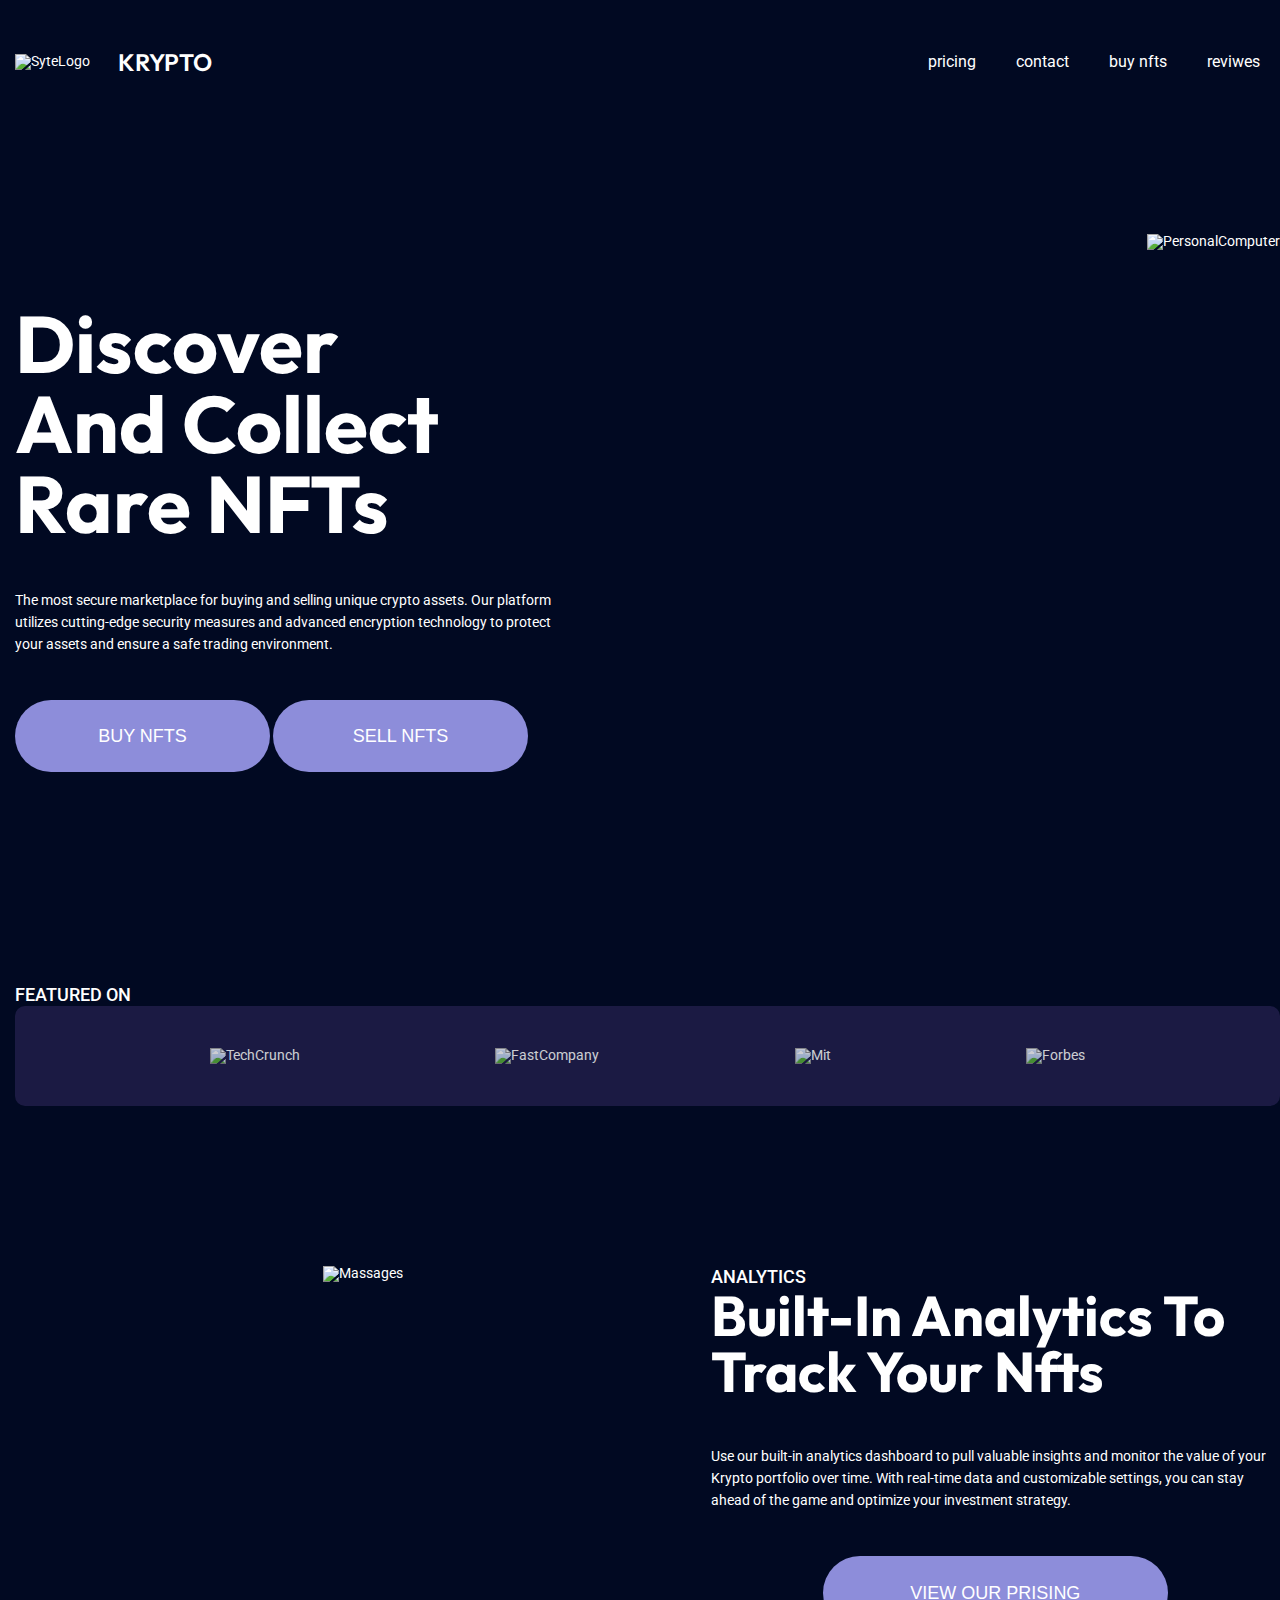
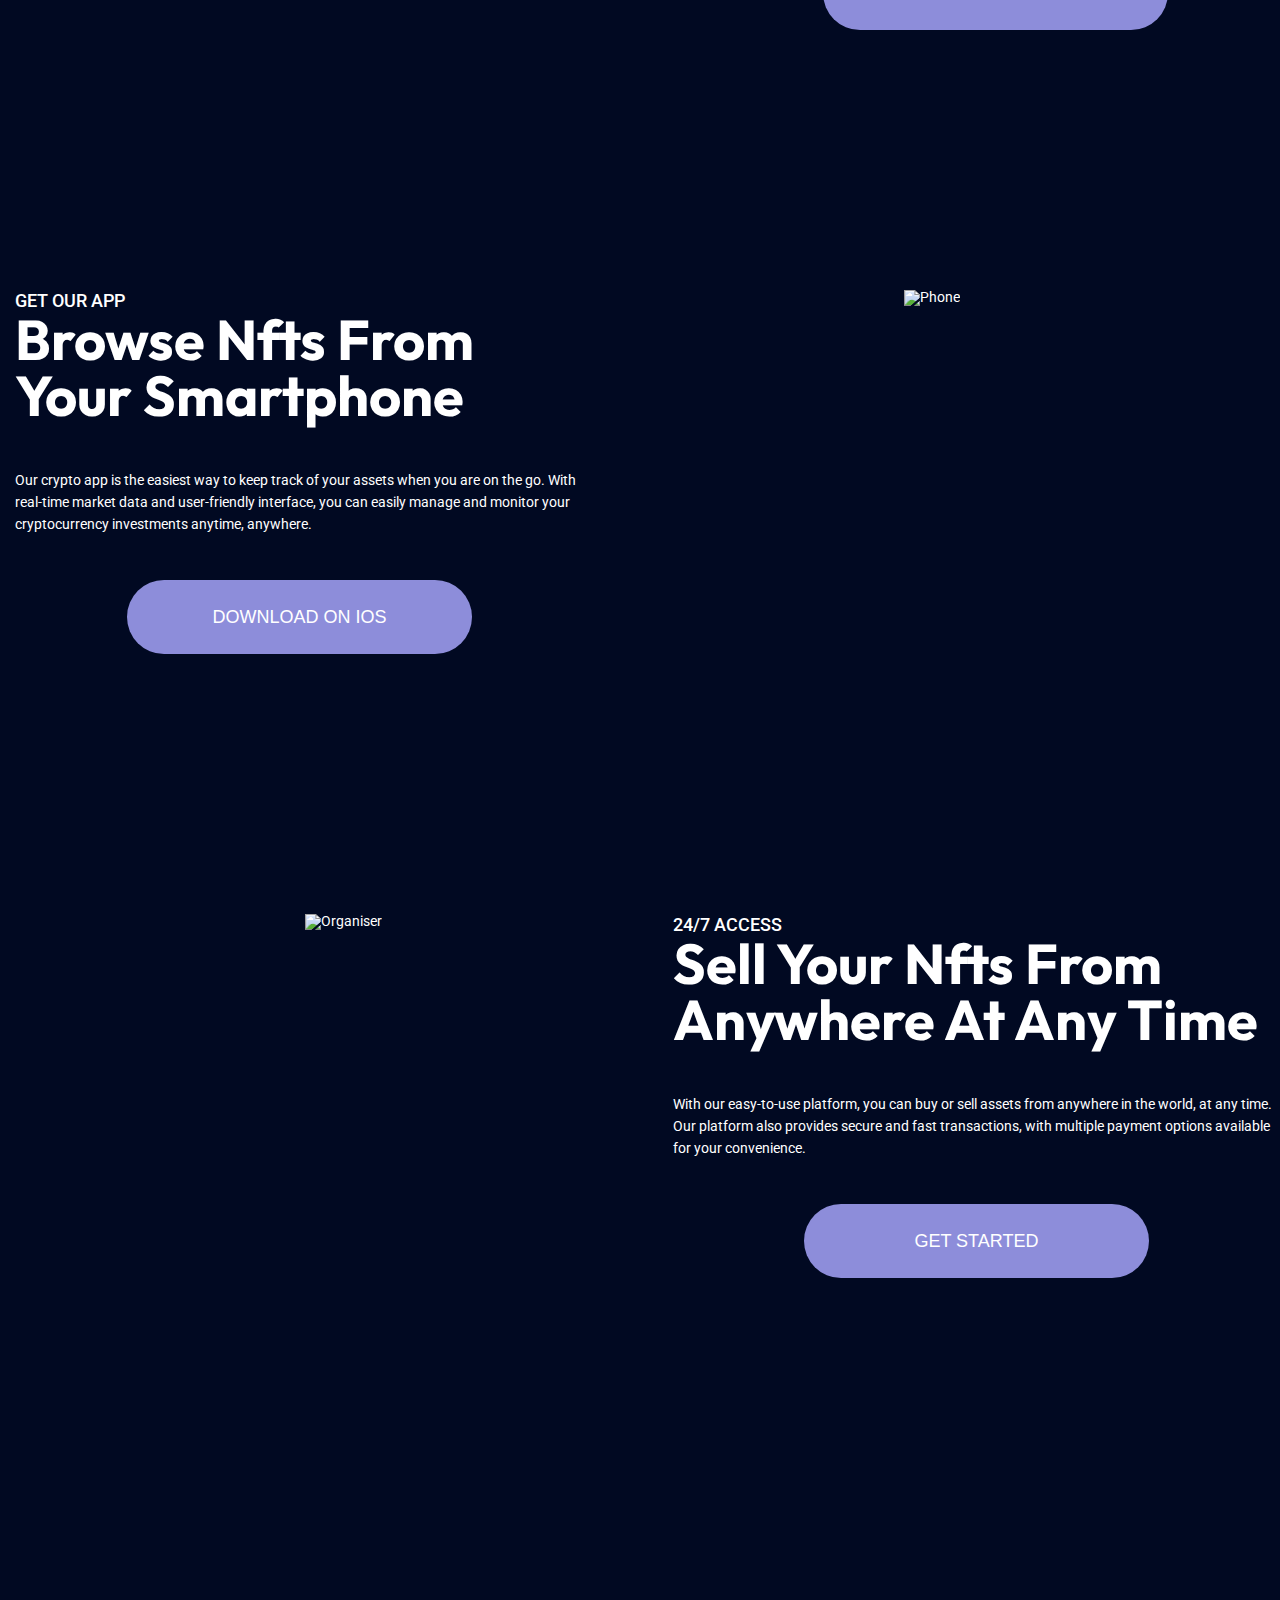
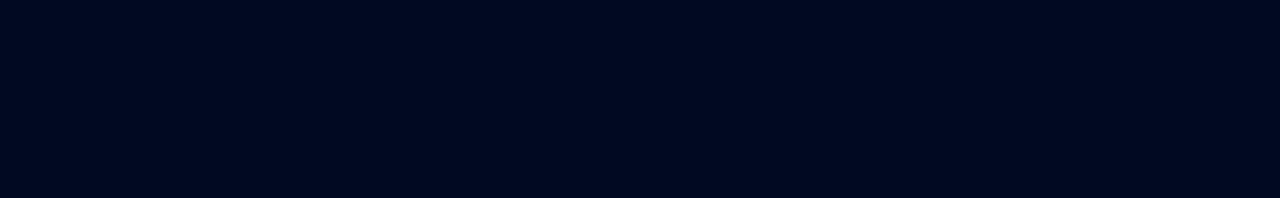
==== index.html @ 08ccf262 "Semantic edits" ====
<!DOCTYPE html>
<html lang="en">

<head>
    <meta charset="UTF-8">
    <meta http-equiv="X-UA-Compatible" content="IE=edge">
    <meta name="viewport" content="width=device-width, initial-scale=1.0">

    <link rel="stylesheet" href="CSS/style.css">
    <link rel="preconnect" href="https://fonts.googleapis.com">
    <link rel="preconnect" href="https://fonts.gstatic.com" crossorigin>
    <link href="https://fonts.googleapis.com/css2?family=Outfit:wght@600;700&family=Roboto:wght@400;500;700&display=swap" rel="stylesheet">

    <title>My syte design</title>

</head>

<body>

    <!-- First page -->
    <header class="header">

        <div class="container">

            <div class="header_iner">

                <div class="header_logo">

                    <img src="image/Logos/SyteLogo.png" alt="SyteLogo">

                    <div class="syteLogo_title">
                        Krypto
                    </div>

                </div>

                <nav class="header_nav">

                    <a class="nav_link" href="#" data-scroll="#pricing">pricing</a>
                    <a class="nav_link" href="#" data-scroll="#contact">contact</a>
                    <a class="nav_link" href="#" data-scroll="#NFTs">buy NFTs</a>
                    <a class="nav_link" href="#" data-scroll="#reviwes">reviwes</a>
                    
                </nav>

            </div>

        </div>

    </header>

    <div class="page_block">

        <div class="container">

            <div class="page_block_organizer">
                
                <div class="discover_nfts_item_text">

                    <h1 class="discover_nfts_title main-title">
                        Discover and collect rare NFTs
                    </h1>

                    <p class="text_block discover_nfts_text">
                        The most secure marketplace for buying and selling unique crypto assets.
                        Our platform utilizes cutting-edge security measures and advanced encryption technology to protect your assets and ensure a safe trading environment.
                    </p>

                    <div>
                    
                        <button class="block_button discover_nfts_button subtitle_block" type="submit">buy nfts</button>
                        <button class="block_button discover_nfts_button subtitle_block" type="submit">sell nfts</button>
                        
                    </div>

                </div>

                <div class="discover_nfts_item_photo">
                    <img src="image/Objects/PersonalComputer.png" alt="PersonalComputer">
                </div>

            </div>

        </div>

    </div>

    <!-- Second page -->
    <section class="section_page_block">

        <div class="container">

            <div class="logos_block">

                <h3 class="subtitle_block">Featured on</h3>

                <div class="logos">

                    <img src="image/Logos/TechCrunch.png" alt="TechCrunch">
                    <img src="image/Logos/FastCompany.png" alt="FastCompany">
                    <img src="image/Logos/Mit.png" alt="Mit">
                    <img src="image/Logos/Forbes.png" alt="Forbes">

                </div>

            </div>

            <div class="page_block_organizer">
            
                <div class="analytics_photo_item">                       
                    <img src="image/Objects/Massages.png" alt="Massages">  
                </div>

                <div class="analytics_text_item">

                    <h3 class="subtitle_block">
                        Analytics
                    </h3>

                    <h2 class="main-title">
                        Built-in analytics to track your nfts
                    </h2>

                    <p class="text_block analytics_text">
                        Use our built-in analytics dashboard to pull valuable insights and monitor the value of your Krypto portfolio over time.
                        With real-time data and customizable settings, you can stay ahead of the game and optimize your investment strategy.
                    </p>

                    <div class="block_button_reg">
                    
                        <button class="block_button analytics_button subtitle_block" type="submit">View our Prising</button>
                        
                    </div>

                </div>

            </div>

        </div>

    </section>

    <!-- Third page -->
    <section class="section_page_block"> <!-- Get our app section -->

        <div class="container">

                <div class="page_block_organizer">

                    <div class="get_our_up_text_item">

                        <h3 class="subtitle_block">
                            Get our App
                        </h3>

                        <h2 class="main-title">
                            Browse nfts from your smartphone
                        </h2>

                        <p class="text_block">
                            Our crypto app is the easiest way to keep track of your assets when you are on the go.
                            With real-time market data and user-friendly interface, you can easily manage and monitor your cryptocurrency investments anytime, anywhere.
                        </p>

                        <div class="block_button_reg">
                        
                            <button class="block_button get_our_up_button subtitle_block" type="submit"><a href="" class="button_link">download on ios</a></button>
                            
                        </div>

                    </div>

                    <div class="get_our_up_photo_item">                       
                        <img src="image/Objects/Phone.png" alt="Phone">  
                    </div>

                </div>

        </div>

    </section>

    <section class="section_page_block"> <!-- 24/7 Access section -->

        <div class="container">

                <div class="page_block_organizer">
                
                    <div class="Access_photo_item">                       
                        <img src="image/Objects/Organiser.png" alt="Organiser">  
                    </div>
    
                    <div class="Access_text_item">

                        <h3 class="subtitle_block">
                            24/7 Access
                        </h3>

                        <h2 class="main-title">
                            Sell your nfts from anywhere at any time
                        </h2>

                        <p class="text_block">
                            With our easy-to-use platform, you can buy or sell assets from anywhere in the world, at any time.
                            Our platform also provides secure and fast transactions, with multiple payment options available for your convenience.
                        </p>

                        <div class="block_button_reg">
                        
                            <button class="block_button Access_button subtitle_block" type="submit">Get started</button>
                            
                        </div>

                    </div>
    
                </div>

        </div>

    </section>

    <!-- Fourght page -->
    <section class="section_page_block"> <!-- Testimonials -->

        <div class="container">

                <div class="page_block_organizer">
                
                    <div class="Testimonials_title">                       
                        
                    </div>
    
    
                </div>

        </div>

    </section>


</body>
</html>
---- CSS/style.css ----
body {
    margin: 0;
    /*font-family: 'Outfit', sans-serif;*/
    font-family: 'Roboto', sans-serif;
    font-size: 14px;
    color: #fff;
    line-height: 1;
    background-color: #010922;
}


h1,
h2,
h3,
h4,
h5,
h6 {
    margin: 0;
}

p {
    margin: 0;
}

/* Container */
.container {
    width: 100%;
    max-width: 1265px;
    padding: 0 15px;
    margin: 0 auto;
}

/* Font-styles */
.main-title {
    margin-bottom: 45px;
    font-size: 56px;
    font-weight: 700;
    font-family: 'Outfit', sans-serif;
    text-transform: capitalize;
    line-height: 100%;

    color: #ffffff;
}

.subtitle_block {
    font-size: 18px;
    font-weight: 500;
    line-height: 22px;
    color: #ffffff;
    text-transform: uppercase;
}

.text_block {
    font-size: 14px;
    font-weight: 400;
    line-height: 22px;
    color: #ffffff;
    margin-bottom: 45px;
}

/* Buttons */
.block_button {
    background: #8D8DDA;
    border-radius: 100px;
    cursor: pointer;
    transition: background .2s linear;
    border: none;
}

.block_button:hover {
    background: none;
    outline-color: none;
    border: 2px solid #89D0D1;
}

/* Page_block */
.page_block_organizer {
    display: flex;
    flex-wrap: wrap;
    max-height: 500px;
}

/* Section */
.section_page_block {
    margin-bottom: 260px;
}


/*              Fist page                   */



/* Header */
.header {
    width: 100%;
    padding-top: 50px;
    top: 0;
    left: 0;
    right: 0;
    z-index: 1000;
    margin-bottom: 160px;
}

.header_iner {
    display: flex;
    justify-content: space-between;
    align-items: center;
}

.header_logo {
    display: inherit;
    align-items: center;
}

.syteLogo_title {
    margin-left: 28px;
    display: inline;
    font-size: 24px;
    font-weight: 600;
    font-family: 'Outfit', sans-serif;
    color: #ffffff;
    text-transform: uppercase;
    /* cursor: pointer; */
}

.header_nav {
    display: inherit;
    font-size: 16px;
    font-weight: 400;
    text-transform: lowercase;
    text-align: left;
}

.nav_link {
    display: inline-block;
    vertical-align: top;
    position: relative;
    margin: 0 20px;
    color: #ffffff;
    text-decoration: none;
    transition: color .2s linear;
}

.nav_link:after {
    content: "";
    display: block;
    opacity: 0;
    width: 100%;
    height: 2px;
    background-color: #ffffff;
    position: absolute;
    top: 120%;
    left: 0;
    z-index: 1;
    transition: opacity .2s linear;
}

.nav_link:hover {
    color: #ffffff;
}

.nav_link:hover:after,
.nav_link.active::after {
    opacity: 1;
}

.nav_link.active {
    color: #ffffff;
}

/* FIrst block */
/* discover_nfts block */

.discover_nfts_item_text {
    display: flex;
    width: 55%;
    flex-direction: column;
    justify-content: flex-end;
}

.discover_nfts_item_photo {
    display: flex;
    width: 45%;
    align-items: flex-start;
    justify-content: flex-end;
}

.discover_nfts_title {
    width: 435px;
    padding-top: 70px;
    font-size: 80px;
}

.discover_nfts_text {
    width: 550px;
}

.discover_nfts_button {
    width: 255px;
    height: 72px;
}



/*              Second page                   */



/* Line Company Logos */
.logos_block {
    margin-top: 250px;
    margin-bottom: 160px;
}

.logos {
    display: flex;
    align-items: center;
    justify-content: space-evenly;
    height: 100px;
    background-color: #221F4C;
    border-radius: 10px;
    opacity: 80%;
}

/* Amalytics */
.analytics_photo_item {
    display: flex;
    width: 55%;
    justify-content: space-around;
}

.analytics_text_item {
    display: flex;
    width: 45%;
    flex-direction: column;
    justify-content: center;
}

.block_button_reg {
    display: flex;
    justify-content: space-around;
}

.analytics_button {
    width: 345px;
    height: 74px;
}



/*              Third page                   */



/* Get our app */
.get_our_up_text_item {
    display: flex;
    width: 45%;
    flex-direction: column;
    justify-content: center;
}

.get_our_up_photo_item {
    display: flex;
    width: 55%;
    align-items: flex-start;
    justify-content: space-around;
}

.get_our_up_button {
    width: 345px;
    height: 74px;
}

.button_link {
    text-decoration: none;
    color: #fff;
}

/* 24/7 Access */
.Access_text_item {
    display: flex;
    width: 48%;
    flex-direction: column;
    justify-content: center;
}

.Access_photo_item {
    display: flex;
    width: 52%;
    align-items: flex-start;
    justify-content: space-around;
}

.Access_button {
    width: 345px;
    height: 74px;
}



/*              Fourght page                   */
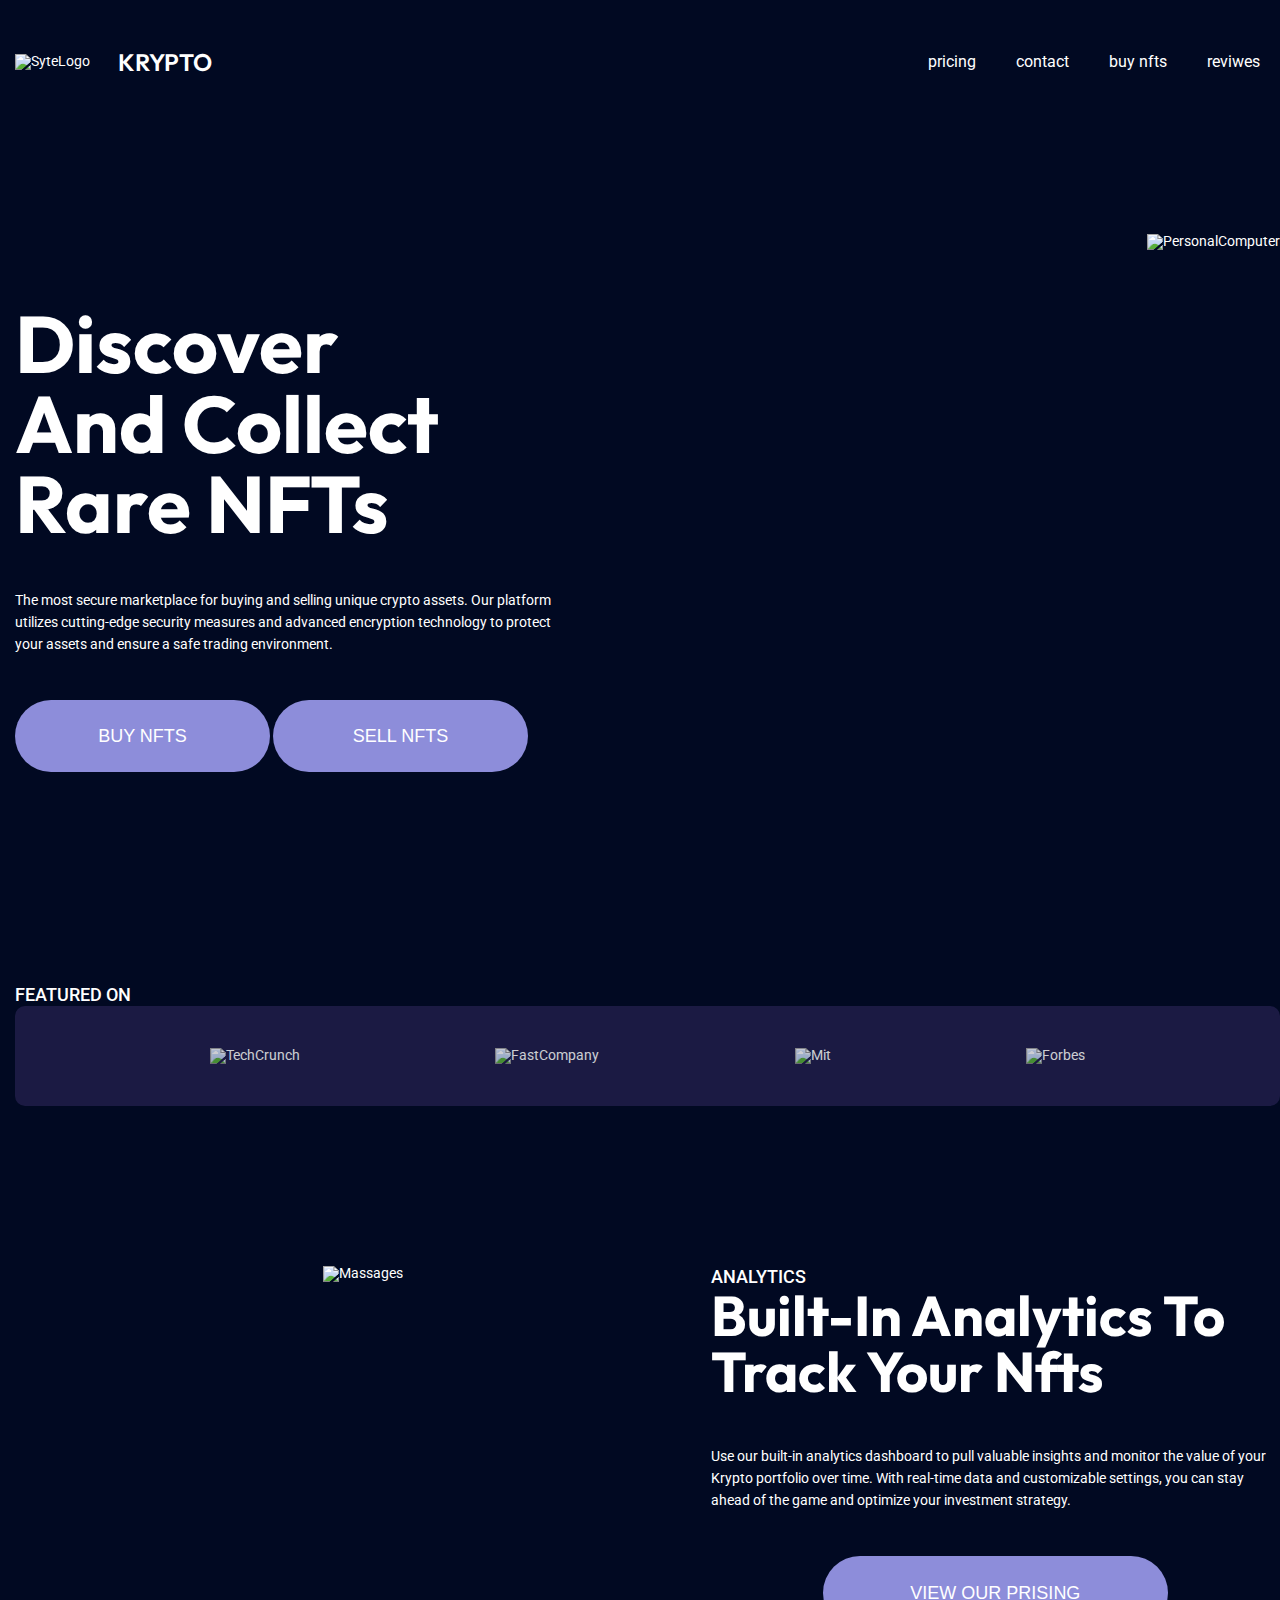
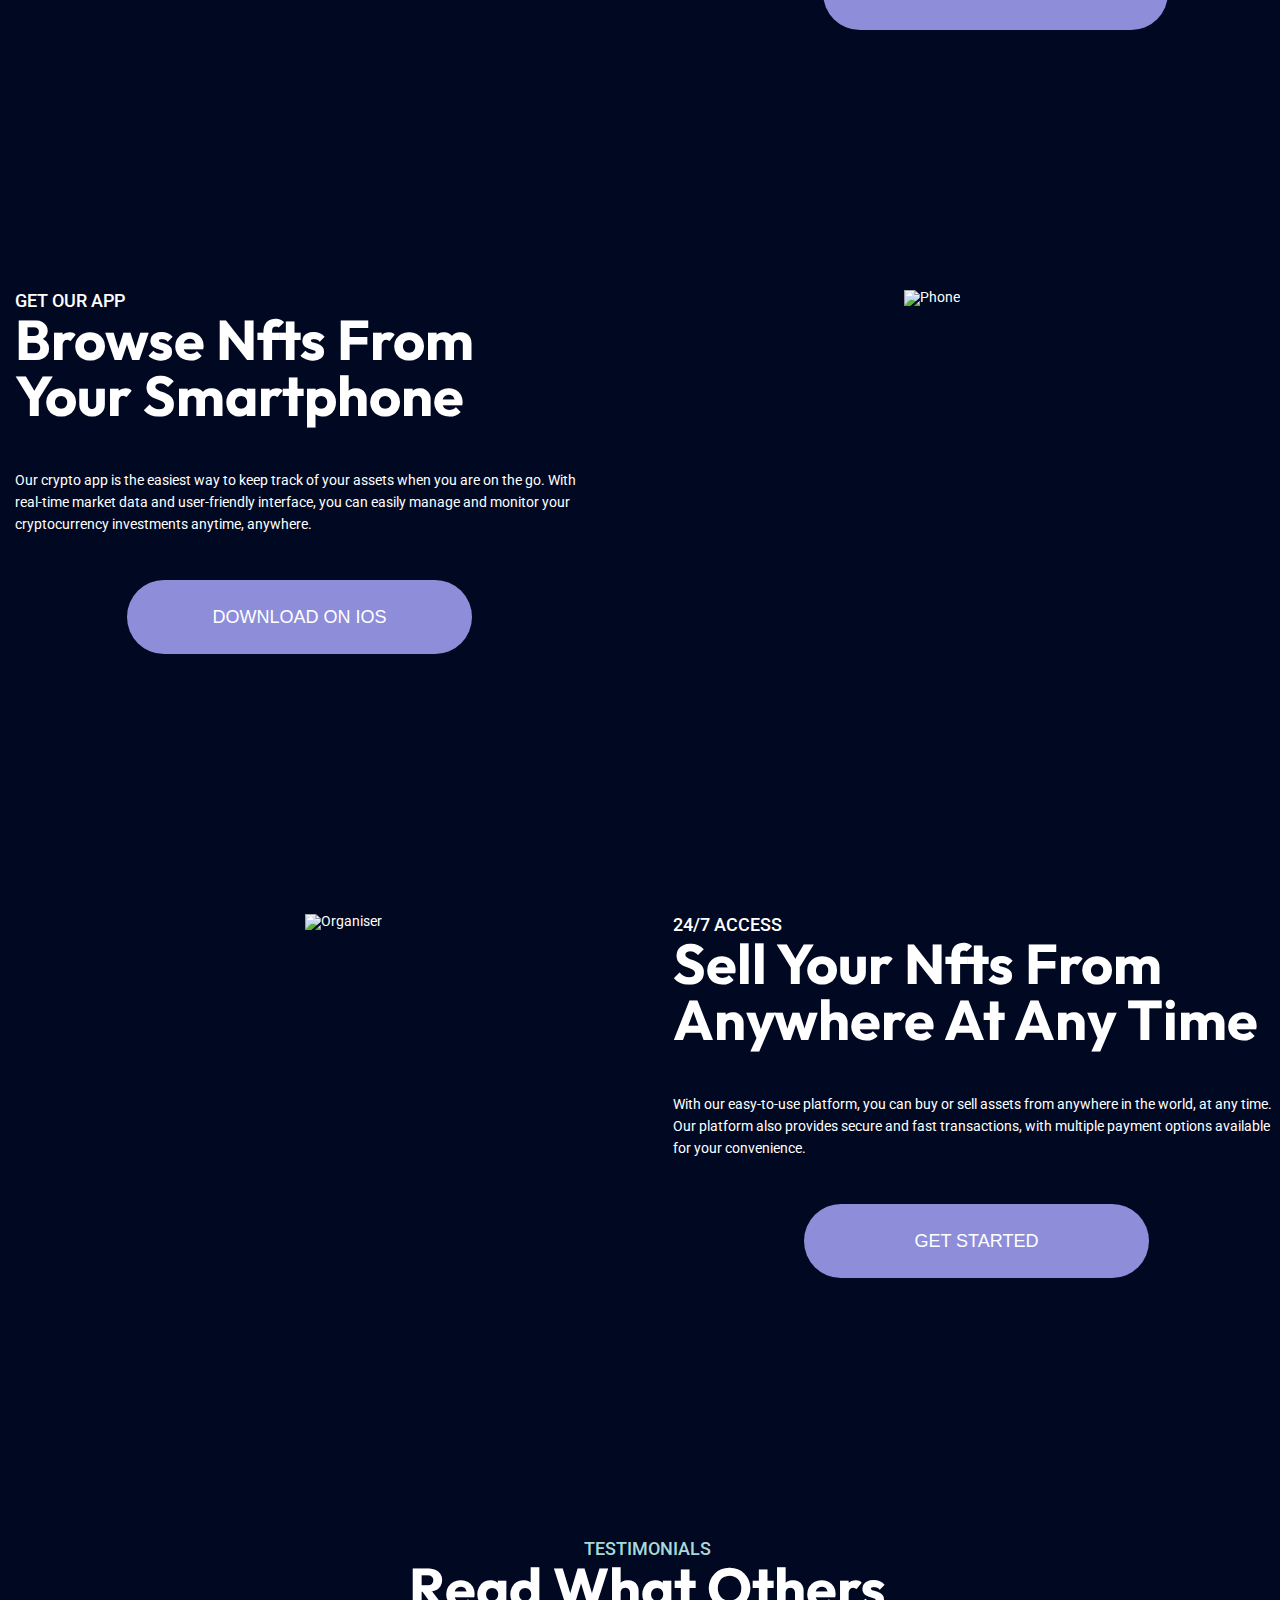
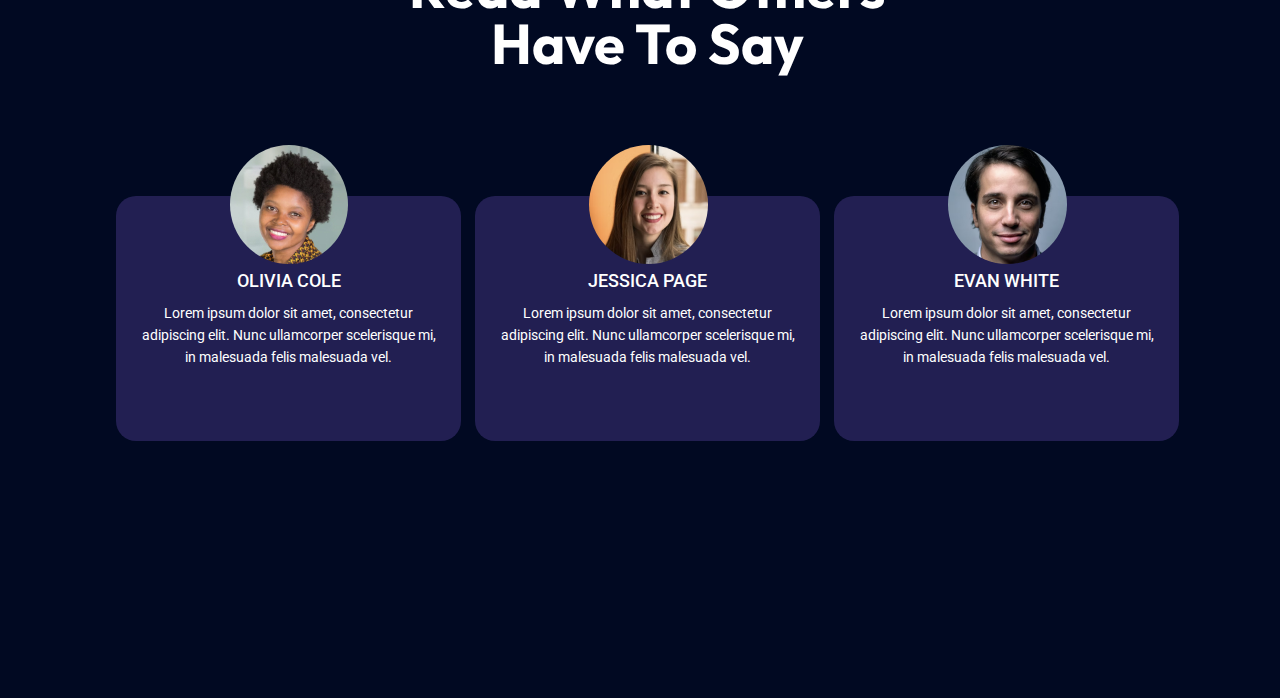
==== commit 1c80aa59: "Added testimonial section, rename photos" ====
--- a/index.html
+++ b/index.html
@@ -224,12 +224,72 @@
 
         <div class="container">
 
-                <div class="page_block_organizer">
+                <div class="testimonials_block page_block_organizer">
                 
-                    <div class="Testimonials_title">                       
-                        
-                    </div>
-    
+                    <div class="testimonials_title_block">                       
+                        
+                        <h3 class="subtitle_block testimonials_sub">Testimonials</h3>
+                        <h2 class="main-title testimonials_title">Read what others have to say</h2>
+
+                    </div>
+
+                    <div class="testemonials_block">
+
+                        <div class="Testemonial">
+                            
+                            <img class="testemonial_img" src="image/People/OliviaCole.jpg" alt="">
+
+                            <div class="testemonial_square">
+
+                                    <h3 class="subtitle_block">Olivia Cole</h3>
+
+                                    <p class="text_block usertext">Lorem ipsum dolor sit amet,
+                                                                   consectetur adipiscing elit.
+                                                                   Nunc ullamcorper scelerisque mi,
+                                                                   in malesuada felis malesuada vel.
+                                    </p>
+
+                            </div>
+
+                        </div>
+
+                        <div class="Testemonial">
+
+                            <img class="testemonial_img" src="image/People/JessicaPage.png" alt="">
+
+                            <div class="testemonial_square">
+
+                                <h3 class="subtitle_block">Jessica Page</h3>
+
+                                    <p class="text_block usertext">Lorem ipsum dolor sit amet, 
+                                                                   consectetur adipiscing elit. 
+                                                                   Nunc ullamcorper scelerisque mi, 
+                                                                   in malesuada felis malesuada vel. 
+                                    </p>
+
+                            </div>
+
+                        </div>
+
+                        <div class="Testemonial">
+
+                            <img class="testemonial_img" src="image/People/EvanWhite.jpg" alt="">
+
+                            <div class="testemonial_square">
+
+                                <h3 class="subtitle_block">Evan White</h3>
+
+                                    <p class="text_block usertext">Lorem ipsum dolor sit amet,
+                                                                   consectetur adipiscing elit.
+                                                                   Nunc ullamcorper scelerisque mi,
+                                                                   in malesuada felis malesuada vel.
+                                    </p>
+
+                            </div>
+
+                        </div>
+
+                    </div>
     
                 </div>
 
--- a/CSS/style.css
+++ b/CSS/style.css
@@ -301,5 +301,57 @@
 
 /*              Fourght page                   */
 
-
-
+.testimonials_block {
+    display: block;
+}
+
+.testimonials_title_block {
+    text-align: center;
+    margin-bottom: 65px;
+}
+
+.testimonials_sub {
+    color: #AAD9D9;
+}
+
+.testimonials_title {
+    margin: 0 auto;
+    height: 120px;
+    max-width: 525px;
+}
+
+.testemonials_block {
+    display: flex;
+    justify-content: center
+}
+
+.Testemonial {
+    margin: 51px 7px 0;
+    position: relative;
+}
+
+.testemonial_img {
+    position: absolute;
+    top: -51px;
+    left: 114px;
+    border-radius: 50%;
+}
+
+.testemonial_square {
+    display: flex;
+    align-items: center;
+    justify-content: center;
+    text-align: center;
+    flex-direction: column;
+    width: 345px;
+    height: 245px;
+    background: #221F52;
+    border-radius: 20px;
+}
+
+.usertext {
+    text-align: center;
+    width: 298px;
+    margin: 0;
+    margin-top: 10px;
+}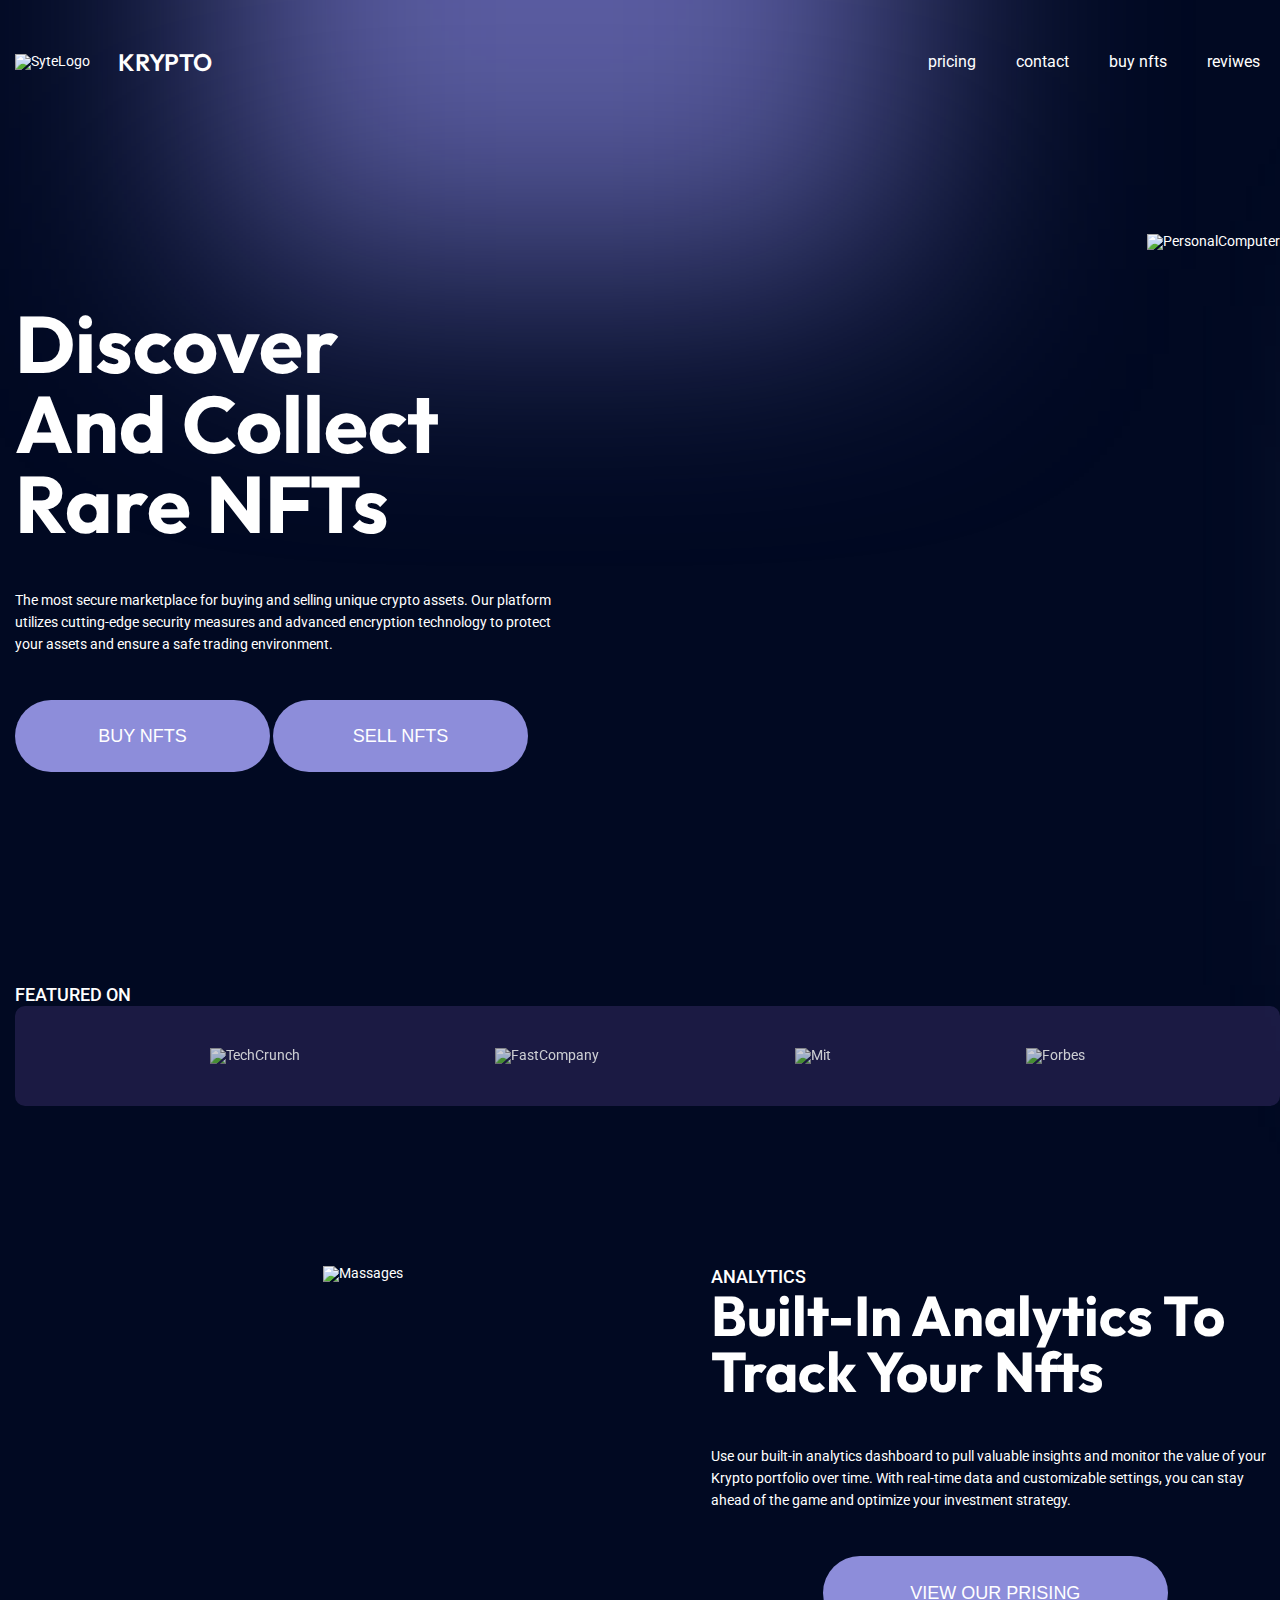
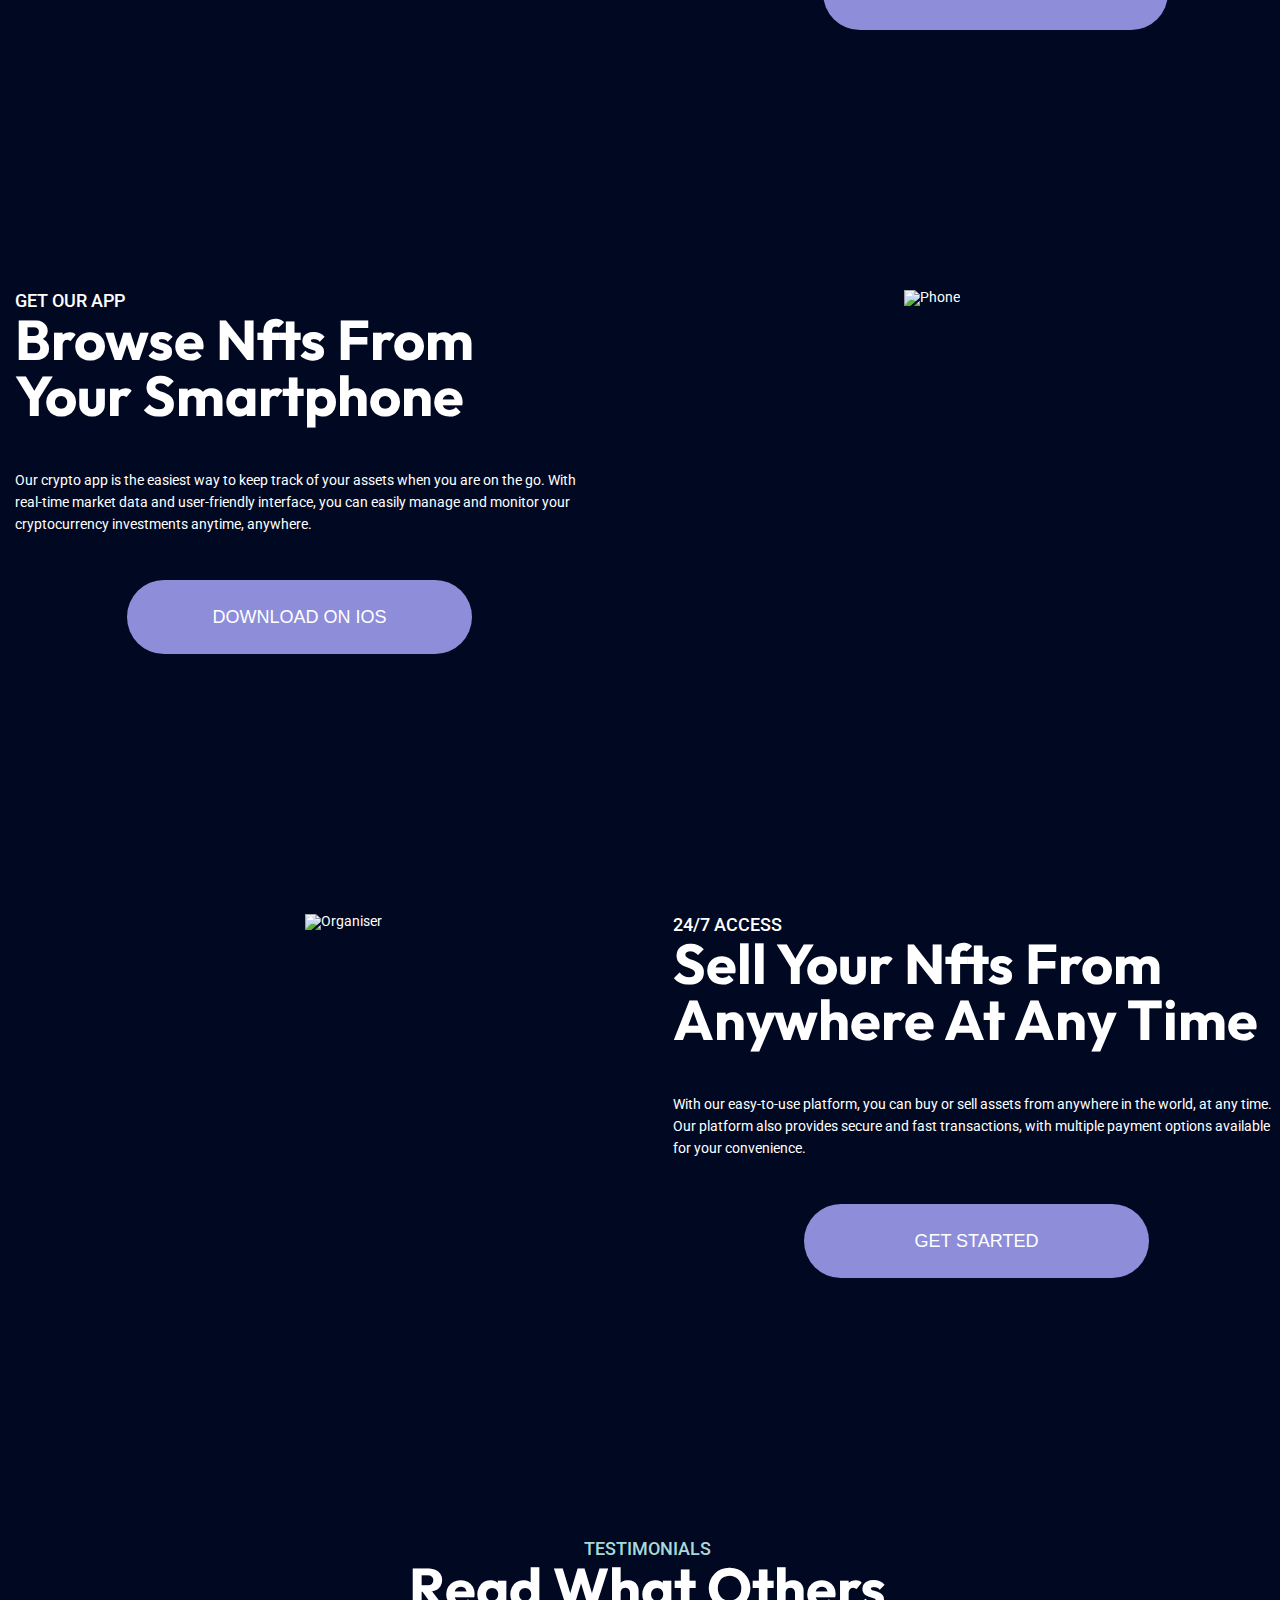
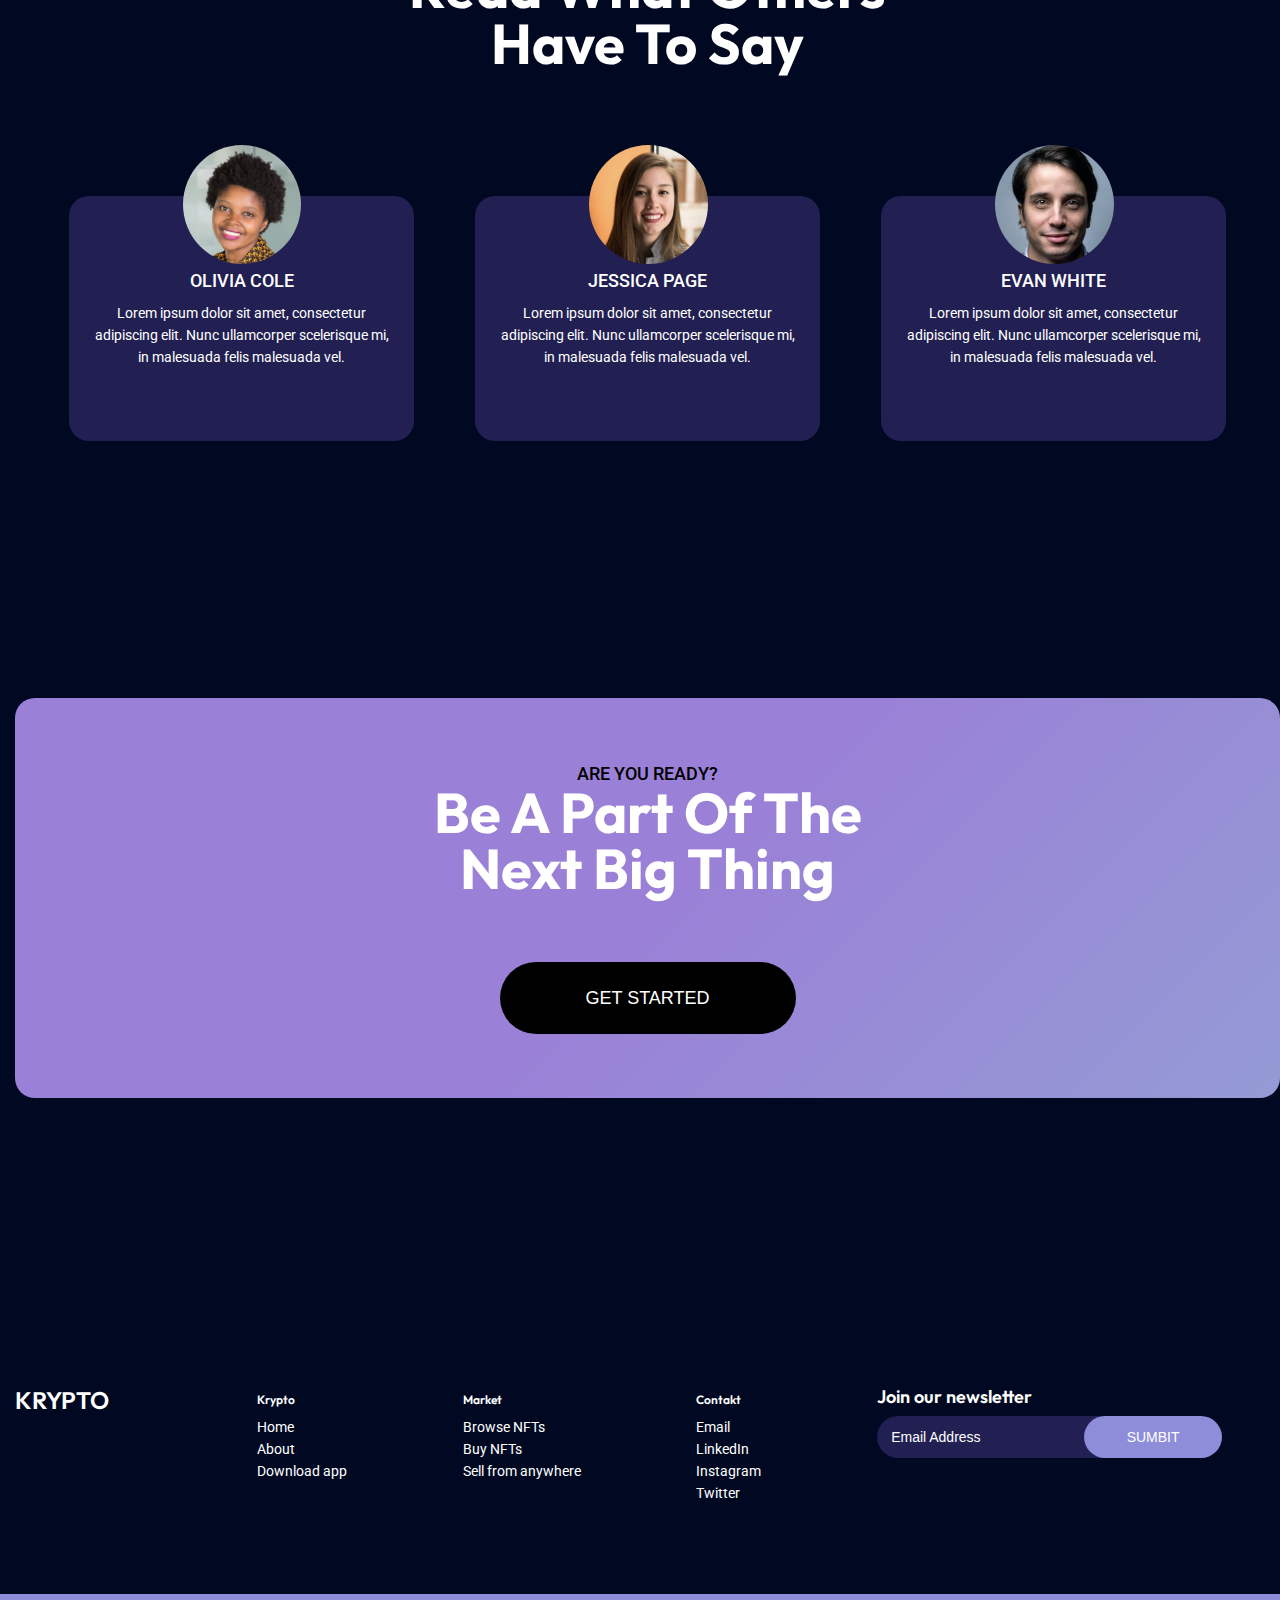
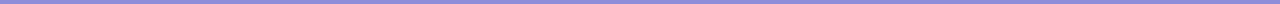
==== commit a65c3610: "Added some links, effects and 2 animations" ====
--- a/index.html
+++ b/index.html
@@ -16,9 +16,12 @@
 </head>
 
 <body>
+    
+        <div class="purple_circle"></div>
+        <div class="green_circle"></div>
 
     <!-- First page -->
-    <header class="header">
+    <header class="header" id="home">
 
         <div class="container">
 
@@ -49,7 +52,7 @@
 
     </header>
 
-    <div class="page_block">
+    <div class="page_block" id="NFTs">
 
         <div class="container">
 
@@ -86,11 +89,11 @@
     </div>
 
     <!-- Second page -->
-    <section class="section_page_block">
-
-        <div class="container">
-
-            <div class="logos_block">
+    <section class="section_page_block" id="pricing"> <!-- Analytics -->
+
+        <div class="container">
+
+            <div class="logos_block" id="about">
 
                 <h3 class="subtitle_block">Featured on</h3>
 
@@ -141,11 +144,11 @@
     </section>
 
     <!-- Third page -->
-    <section class="section_page_block"> <!-- Get our app section -->
-
-        <div class="container">
-
-                <div class="page_block_organizer">
+    <section class="section_page_block" id="download"> <!-- Get our app section -->
+
+        <div class="container">
+
+                <div class="page_block_organizer" id="browse">
 
                     <div class="get_our_up_text_item">
 
@@ -164,7 +167,7 @@
 
                         <div class="block_button_reg">
                         
-                            <button class="block_button get_our_up_button subtitle_block" type="submit"><a href="" class="button_link">download on ios</a></button>
+                            <button class="block_button get_our_up_button subtitle_block" type="submit"><a href="https://apps.apple.com/us/app/apple-store/id375380948" class="button_link">download on ios</a></button>
                             
                         </div>
 
@@ -180,7 +183,7 @@
 
     </section>
 
-    <section class="section_page_block"> <!-- 24/7 Access section -->
+    <section class="section_page_block" id="sellNFTs"> <!-- 24/7 Access section -->
 
         <div class="container">
 
@@ -220,7 +223,7 @@
     </section>
 
     <!-- Fourght page -->
-    <section class="section_page_block"> <!-- Testimonials -->
+    <section class="section_page_block" id="reviwes"> <!-- Testimonials -->
 
         <div class="container">
 
@@ -235,7 +238,7 @@
 
                     <div class="testemonials_block">
 
-                        <div class="Testemonial">
+                        <div class="Testemonial testemonial_sk">
                             
                             <img class="testemonial_img" src="image/People/OliviaCole.jpg" alt="">
 
@@ -253,7 +256,7 @@
 
                         </div>
 
-                        <div class="Testemonial">
+                        <div class="Testemonial testemonial_sk">
 
                             <img class="testemonial_img" src="image/People/JessicaPage.png" alt="">
 
@@ -271,7 +274,7 @@
 
                         </div>
 
-                        <div class="Testemonial">
+                        <div class="Testemonial testemonial_sk">
 
                             <img class="testemonial_img" src="image/People/EvanWhite.jpg" alt="">
 
@@ -297,6 +300,86 @@
 
     </section>
 
+    <!-- Fifth page -->
+    <section class="section_page_block"> <!-- Be a part of thenext big thing square-->
+
+        <div class="container">
+
+                <div class="big_square_block ">
+                
+                    <div class="testimonials_title_block">                       
+                        
+                        <h3 class="subtitle_block big_thing_square_sub">Are you ready?</h3>
+                        <h2 class="main-title big_thing_square_title">Be a part of the next big thing</h2>
+
+                    </div>
+
+                    <div class="block_button_reg">
+                        
+                        <button class="block_button get_started_square_button subtitle_block" type="submit">Get started</button>
+                        
+                    </div>
+    
+                </div>
+
+        </div>
+
+    </section>
+
+    <!-- Footer section -->
+    <footer class="footer">
+        
+        <div class="container">
+            
+            <div class="syteLogo_title footer_syteLogo">
+                Krypto
+            </div>
+
+            <div class="footer_columns">
+
+                <div class="footer_column">
+                    <h4 class="footer_column_title">Krypto</h4>
+                    <a class="footer_href text_block" href="#" data-scroll="#home">Home</a>
+                    <a class="footer_href text_block" href="#" data-scroll="#about">About</a>
+                    <a class="footer_href text_block" href="#" data-scroll="#download">Download app</a>
+                </div>
+
+                <div class="footer_column">
+                    <h4 class="footer_column_title">Market</h4>
+                    <a class="footer_href text_block" href="#" data-scroll="#browse">Browse NFTs</a>
+                    <a class="footer_href text_block" href="#" data-scroll="#NFTs">Buy NFTs</a>
+                    <a class="footer_href text_block" href="#" data-scroll="#sellNFTs">Sell from anywhere</a>
+
+                </div>
+
+                <div class="footer_column" id="contact">
+                    <h4 class="footer_column_title">Contakt</h4>
+                    <a class="footer_href text_block" href="https://accounts.google.com/AccountChooser/signinchooser?service=mail&continue=https%3A%2F%2Fmail.google.com%2Fmail%2F&flowName=GlifWebSignIn&flowEntry=AccountChooser">Email</a>
+                    <a class="footer_href text_block" href="https://www.linkedin.com">LinkedIn</a>
+                    <a class="footer_href text_block" href="https://www.instagram.com">Instagram</a>
+                    <a class="footer_href text_block" href="https://twitter.com/?lang=uk">Twitter</a>
+                </div>
+
+                <div class="footer_column email_column">
+                    <h3 class="footer_email_title">Join our newsletter</h3>
+
+                    <form class="subscribe" action="/" method="post">
+                        <input class="subscribe-input" type="email" placeholder="Email Address">
+                        <button class="subscribe-btn" type="submit">Sumbit</button>
+                    </form>
+
+                </div>
+
+            </div>
+   
+        </div>
+
+        <div class="footer_line"></div>
+
+    </footer>
+
+    <script src="https://ajax.googleapis.com/ajax/libs/jquery/3.6.3/jquery.min.js"></script>
+    <script src="JS/app.js"></script>
 
 </body>
 </html>--- a/CSS/style.css
+++ b/CSS/style.css
@@ -6,6 +6,8 @@
     color: #fff;
     line-height: 1;
     background-color: #010922;
+    position: relative;
+    overflow-x: hidden;
 }
 
 
@@ -20,6 +22,30 @@
 
 p {
     margin: 0;
+}
+
+/* Circles */
+
+.purple_circle {
+    position: absolute;
+    width: 679px;
+    height: 679px;
+    left: 220px;
+    top: -410px;
+    z-index: -1;
+    background: rgba(128, 128, 215, 0.7);
+    filter: blur(127px);
+}
+
+.green_circle {
+    position: absolute;
+    width: 679px;
+    height: 679px;
+    left: 1500px;
+    top: 306px;
+    z-index: -1;
+    background: rgba(170, 217, 217, 0.7);
+    filter: blur(127px);
 }
 
 /* Container */
@@ -301,6 +327,8 @@
 
 /*              Fourght page                   */
 
+
+
 .testimonials_block {
     display: block;
 }
@@ -322,7 +350,7 @@
 
 .testemonials_block {
     display: flex;
-    justify-content: center
+    justify-content: space-evenly;
 }
 
 .Testemonial {
@@ -354,4 +382,224 @@
     width: 298px;
     margin: 0;
     margin-top: 10px;
+}
+
+.testemonial_sk {
+    transition: transform .2s linear;
+}
+
+.testemonial_sk:hover {
+    transform: scale(1.2);
+    cursor: pointer;
+}
+
+
+
+/*              Fifth page                   */
+
+
+
+.big_square_block {
+    display: flex;
+    flex-direction: column;
+    justify-content: center;
+    position: relative;
+    height: 400px;
+    border-radius: 20px;
+    overflow: hidden;
+}
+
+.big_square_block:after {
+    position: absolute;
+    z-index: -1;
+    content: "";
+    width: 100%;
+    height: 100%;
+    background: linear-gradient(135deg,  #9A80D7 20%, #89D0D1 80%);
+    background-size: 250% 250%;
+    animation: cardGrad 6s infinite;
+}
+
+@keyframes cardGrad {
+    0% {
+        background-position: 0 50%;
+    }
+
+    50% {
+        background-position: 100% 50%;
+    }
+
+    100% {
+        background-position: 0 50%;
+    }
+}
+
+.big_thing_square_sub {
+    color: #000;
+}
+
+.big_thing_square_title {
+    width: 428px;
+    margin: 0 auto;
+}
+
+.get_started_square_button {
+    width: 296px;
+    height: 72px;
+    background-color: #000;
+    transition: color .2s linear;
+}
+
+.get_started_square_button:hover {
+    background: none;
+    outline-color: none;
+    border: 3px solid #000;
+    color: #000;
+}
+
+
+
+/*              Footer section                   */
+
+
+
+.footer {
+    margin-top: 290px;
+}
+
+.footer_syteLogo {
+    float: left;
+    padding-right: 90px;
+    margin: 0;
+}
+
+.footer_columns {
+    display: flex;
+    justify-content: space-around;
+}
+
+.footer_column {
+    display: flex;
+    flex-direction: column;
+}
+
+.footer_column_title {
+    padding-top: 6px;
+    padding-bottom: 10px;
+    font-size: 12px;
+    font-weight: 600;
+    font-family: 'Outfit', sans-serif;
+    color: #ffffff;
+    text-transform: capitalize;
+}
+
+.footer_href {
+    text-decoration: none;
+    margin: 0;
+    color: #fff;
+    transition: color .2s linear;
+}
+
+.footer_href:hover {
+    color: #9A80D7;
+}
+
+.email_column {
+    width: 100%;
+    max-width: 345px;
+}
+
+.footer_email_title {
+    padding-bottom: 10px;
+    font-size: 18px;
+    font-weight: 600;
+    font-family: 'Outfit', sans-serif;
+    color: #ffffff;
+}
+
+.subscribe {
+    display: flex;
+    position: relative;
+}
+
+.subscribe-input {
+    max-width: 60%;
+    height: 40px;
+    padding-left: 14px;
+    padding-right: 80px;
+    border: 0;
+    border-top-left-radius: 100px;
+    border-bottom-left-radius: 100px;
+    font-size: 14px;
+    line-height: 1.1;
+    background-color: #221F52;
+    color: #fff;
+
+}
+
+.subscribe-input::placeholder {
+    color: #fff;
+}
+
+.subscribe-input:focus {
+    outline: 0;
+}
+
+.subscribe-btn {
+    position: absolute;
+    right: 0;
+    width: 40%;
+    height: 42px;
+    border: 0;
+    border-radius: 100px;
+    cursor: pointer;
+    background: #8D8DDA;
+    font-size: 14px;
+    font-weight: 500;
+    color: #fff;
+    text-transform: uppercase;
+    padding: 14px 34px;
+    line-height: 1.1;
+    transition: background .2s linear;
+}
+
+.subscribe-btn:hover {
+    background: #fff;
+    color: #000;
+}
+
+.subscribe-btn:focus {
+    outline: 0;
+}
+
+.footer_line {
+    position: relative;
+    height: 10px;
+    margin-top: 90px;
+    overflow: hidden;
+}
+
+.footer_line::before {
+    position: absolute;
+    z-index: -1;
+    content: "";
+    width: 250%;
+    height: 250%;
+    background: linear-gradient(45deg, #8D8DDA 25%, #9A80D7 50%, #89D0D1 75%);
+    background-size: 250% 250%;
+    animation: cardGrad 4s infinite;
+}
+
+@keyframes footerGrad {
+    0% {
+        background-position: 0 50%;
+    }
+
+    50% {
+        background-position: 100% 50%;
+    }
+
+    100% {
+        background-position: 0 50%;
+    }
 }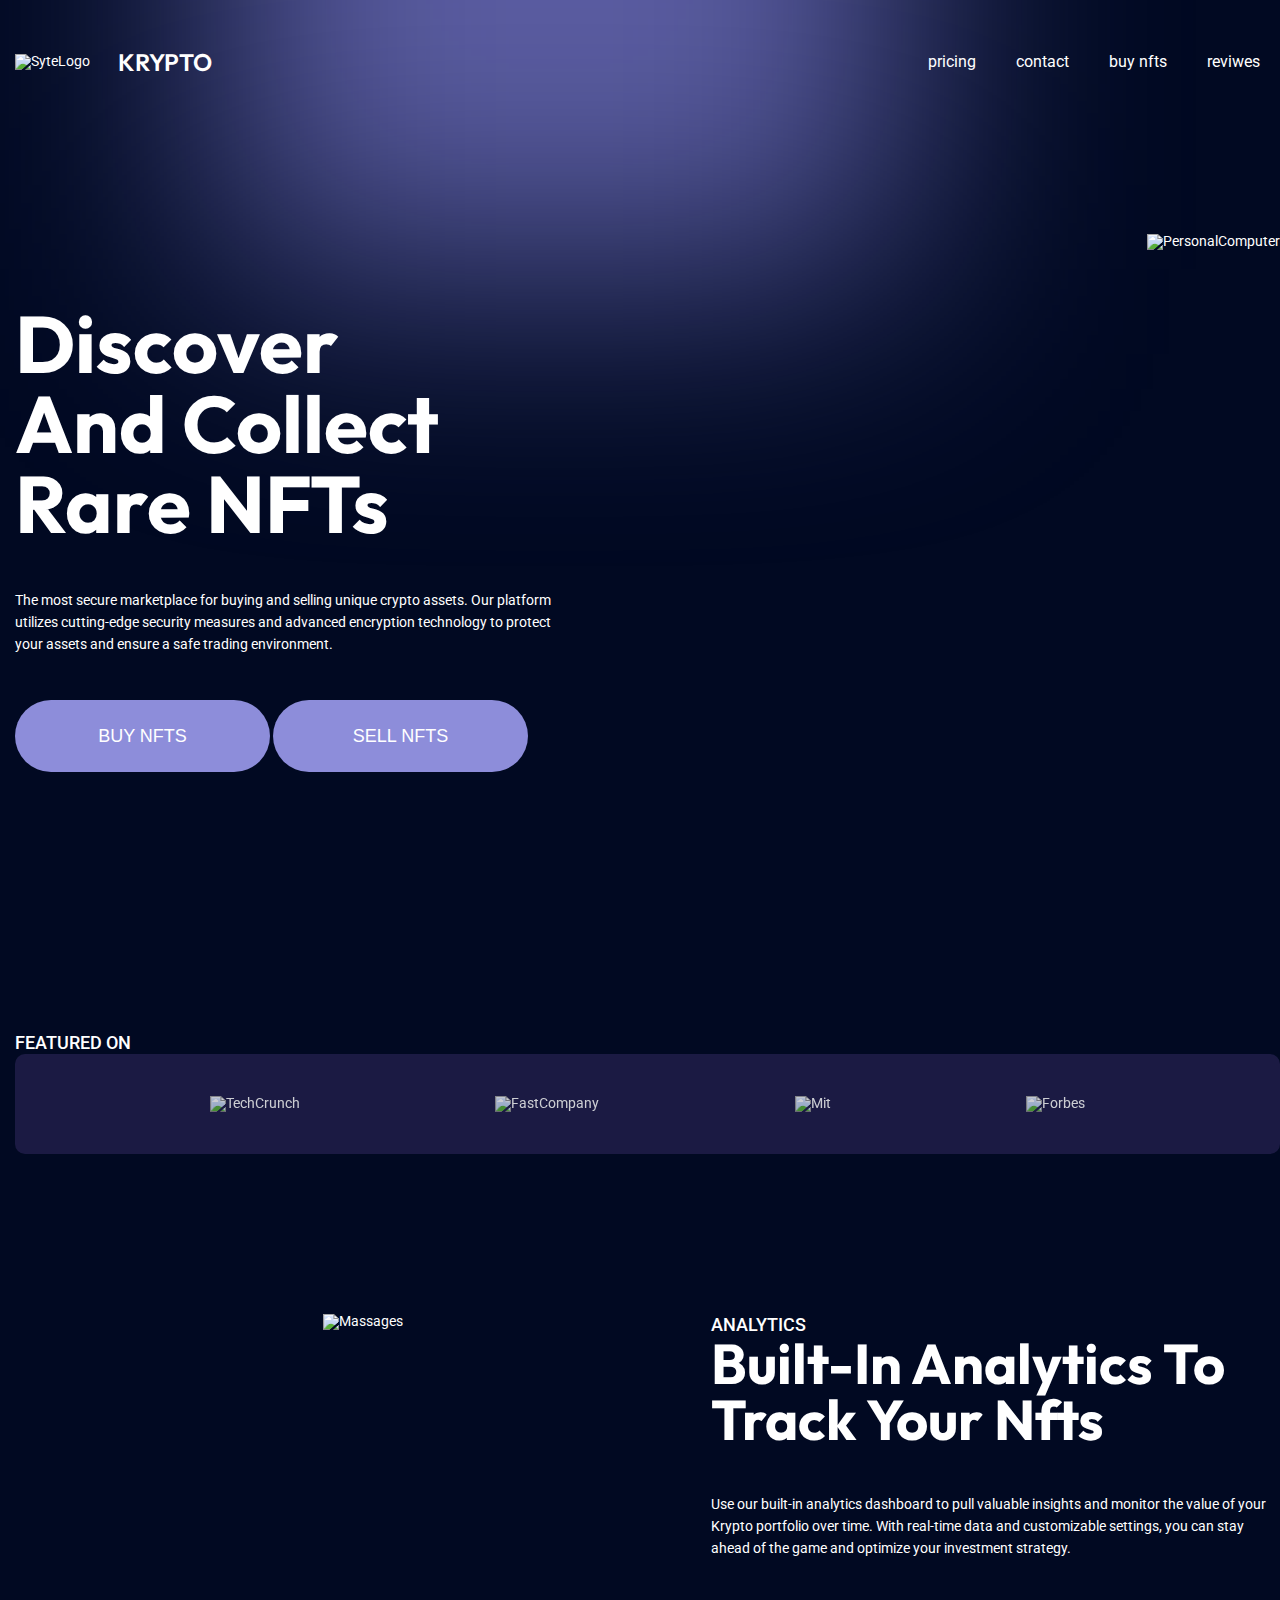
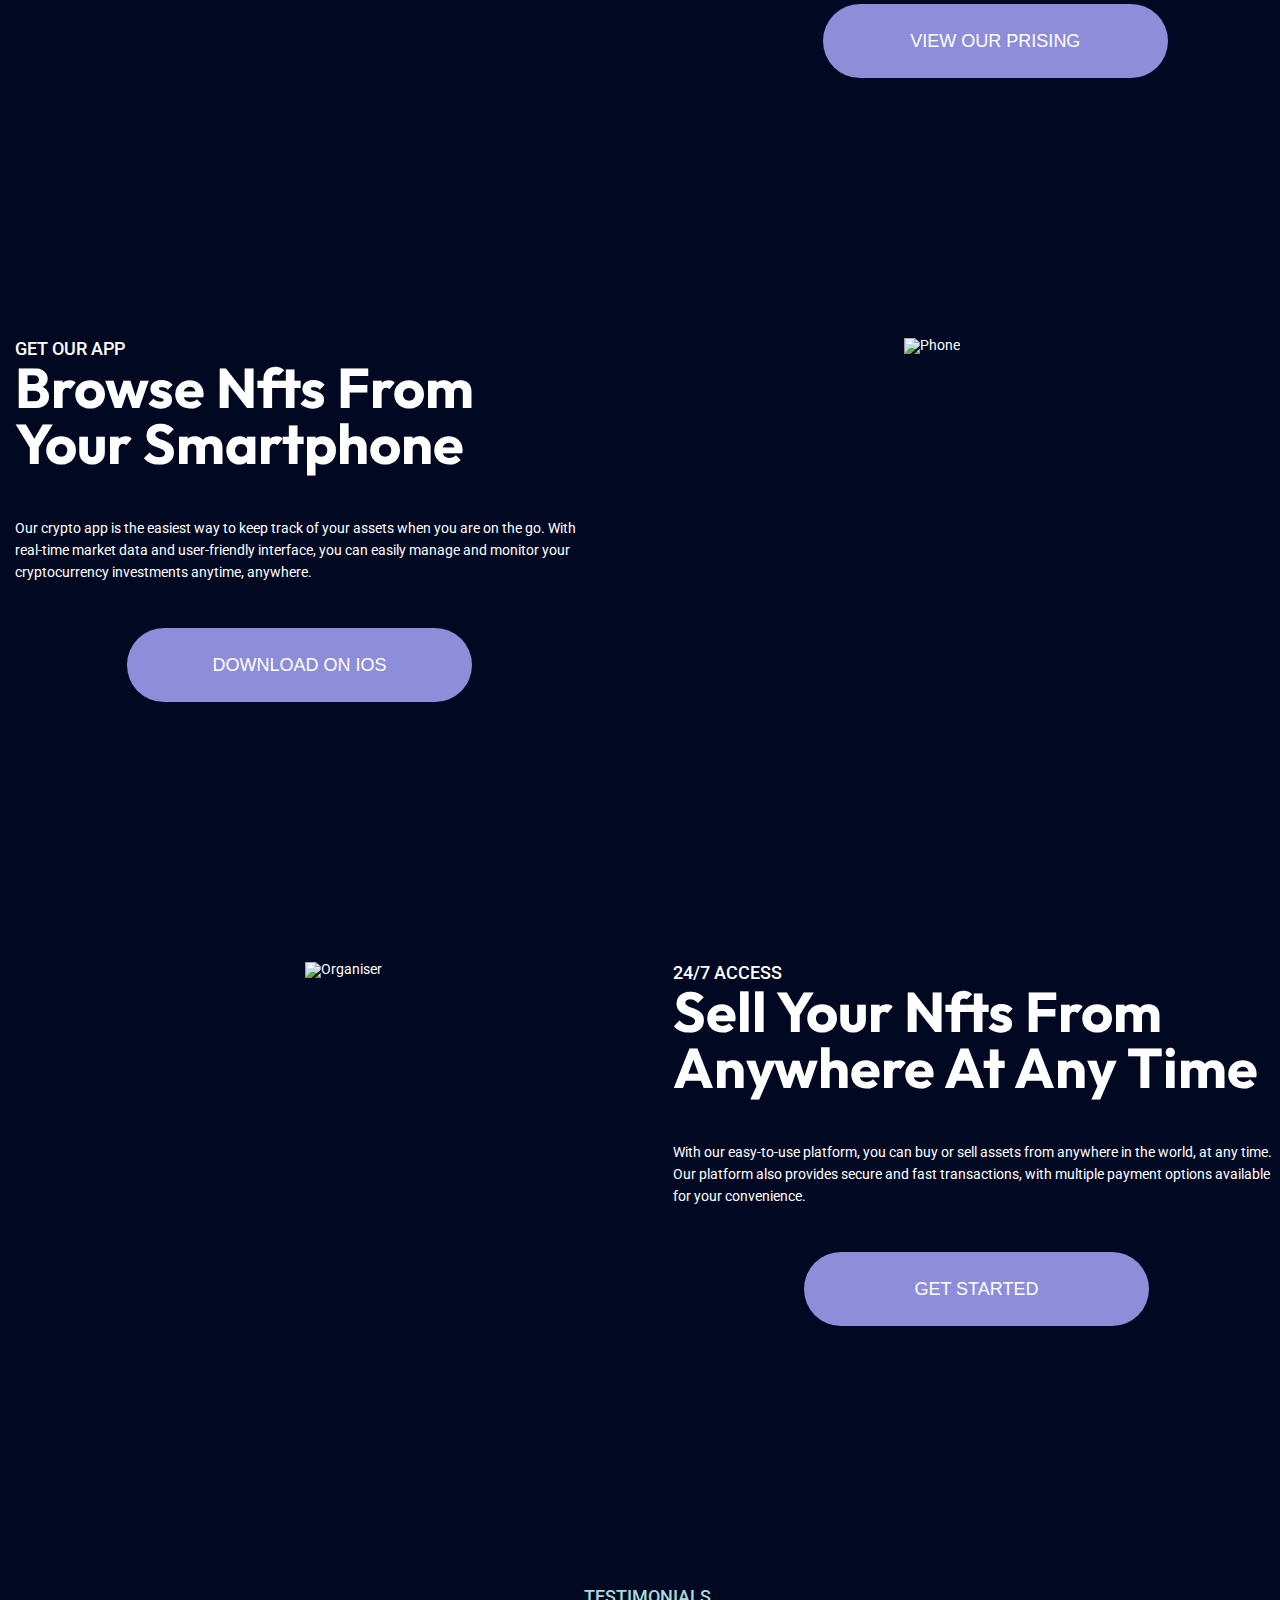
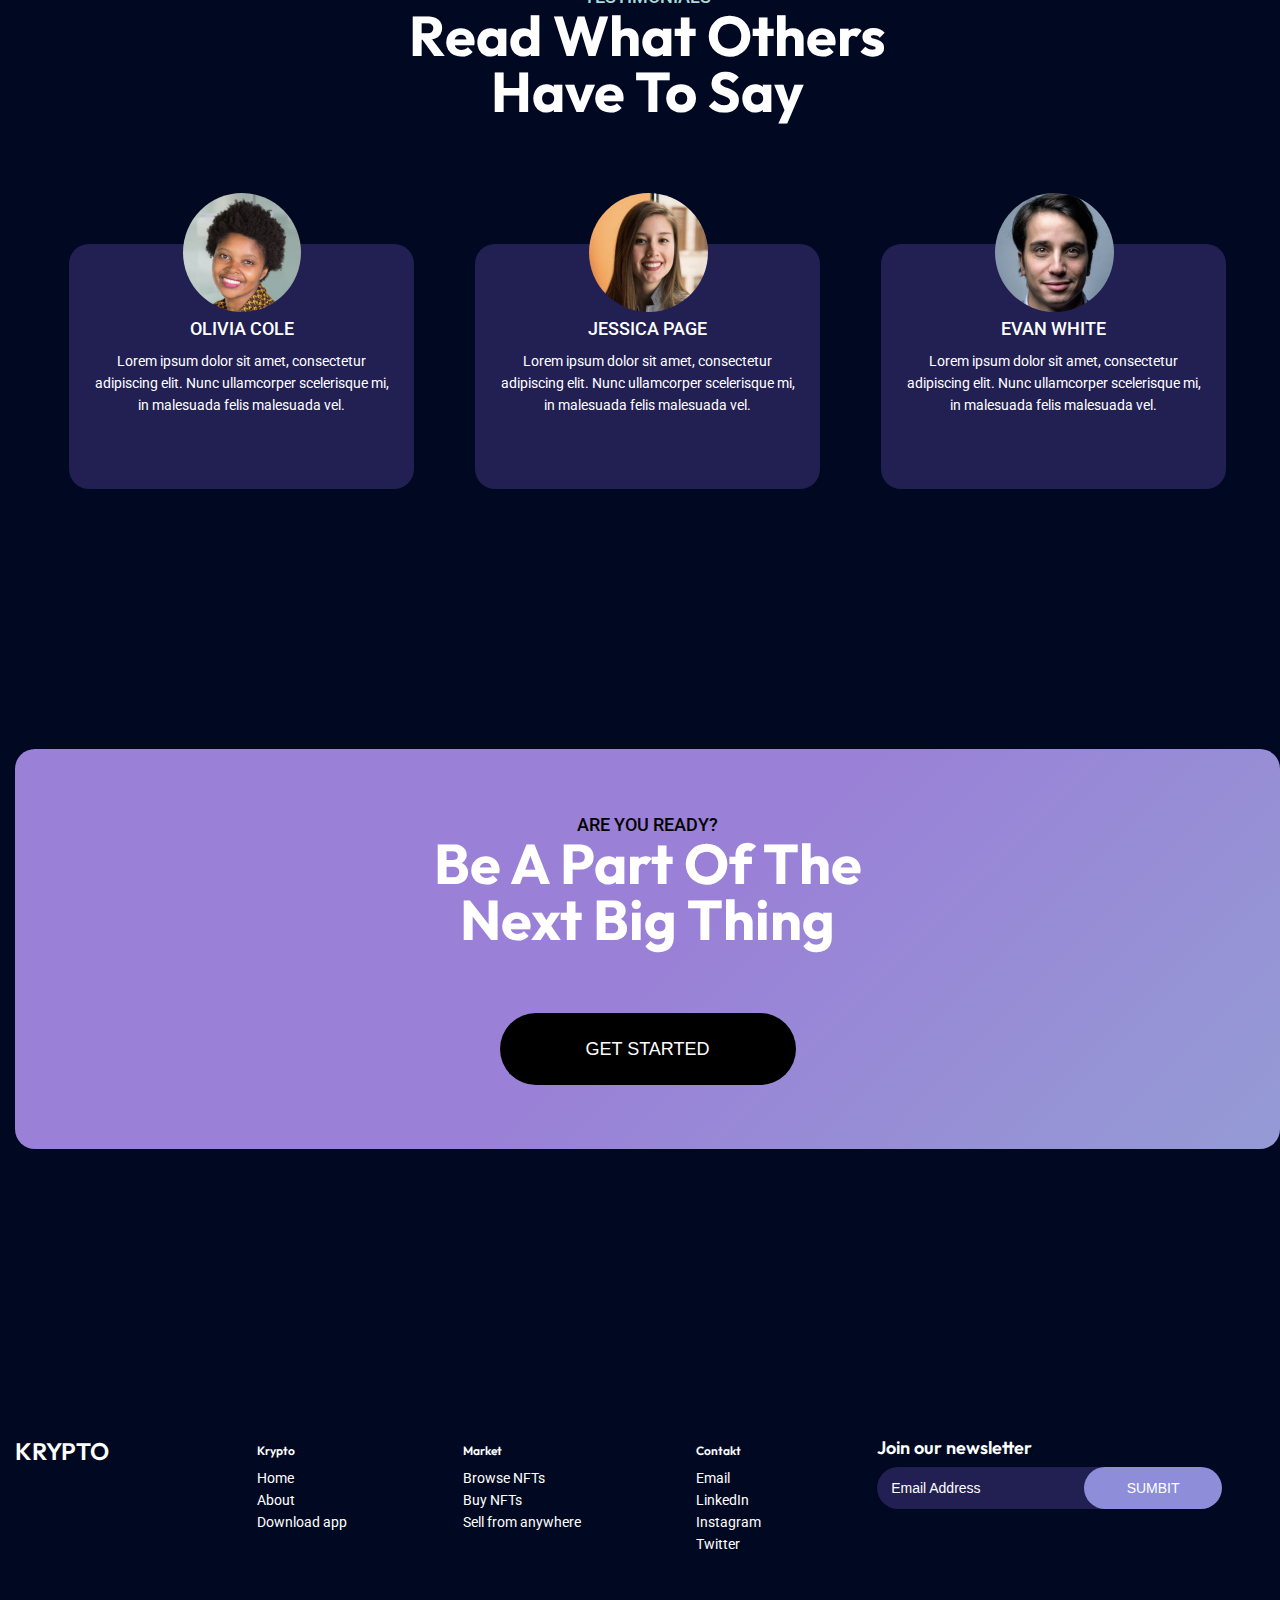
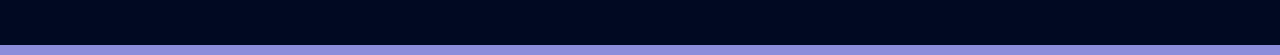
==== commit 68620346: "Added another page, immediately with the styles" ====
--- a/index.html
+++ b/index.html
@@ -16,368 +16,376 @@
 </head>
 
 <body>
-    
-        <div class="purple_circle"></div>
-        <div class="green_circle"></div>
-
-    <!-- First page -->
-    <header class="header" id="home">
-
-        <div class="container">
-
-            <div class="header_iner">
-
-                <div class="header_logo">
-
-                    <img src="image/Logos/SyteLogo.png" alt="SyteLogo">
-
-                    <div class="syteLogo_title">
-                        Krypto
-                    </div>
-
-                </div>
-
-                <nav class="header_nav">
-
-                    <a class="nav_link" href="#" data-scroll="#pricing">pricing</a>
-                    <a class="nav_link" href="#" data-scroll="#contact">contact</a>
-                    <a class="nav_link" href="#" data-scroll="#NFTs">buy NFTs</a>
-                    <a class="nav_link" href="#" data-scroll="#reviwes">reviwes</a>
-                    
-                </nav>
-
-            </div>
-
-        </div>
-
-    </header>
-
-    <div class="page_block" id="NFTs">
-
-        <div class="container">
-
-            <div class="page_block_organizer">
+    <div class="page">
+
+        <span class="purple_circle"></span>
+
+        <span class="green_circle"></span>
+
+        <!-- First page -->
+        <section class="section_page_block">
+            
+            <header class="header" id="home">
+
+                <div class="container">
+
+                    <div class="header_iner">
+
+                        <div class="header_logo">
+
+                            <img src="image/Logos/SyteLogo.png" alt="SyteLogo">
+
+                            <div class="syteLogo_title">
+                                Krypto
+                            </div>
+
+                        </div>
+
+                        <nav class="header_nav" id="nav">
+
+                            <a class="nav_link" href="#" data-scroll="#pricing">pricing</a>
+                            <a class="nav_link" href="#" data-scroll="#contact">contact</a>
+                            <a class="nav_link" href="#" data-scroll="#NFTs">buy NFTs</a>
+                            <a class="nav_link" href="#" data-scroll="#reviwes">reviwes</a>
+                            
+                        </nav>
+
+                    </div>
+
+                </div>
+
+            </header>
+
+            <div class="page_block" id="NFTs">
+
+                <div class="container">
+
+                    <div class="page_block_organizer">
+                        
+                        <div class="discover_nfts_item_text">
+
+                            <h1 class="discover_nfts_title main-title">
+                                Discover and collect rare NFTs
+                            </h1>
+
+                            <p class="text_block discover_nfts_text">
+                                The most secure marketplace for buying and selling unique crypto assets.
+                                Our platform utilizes cutting-edge security measures and advanced encryption technology to protect your assets and ensure a safe trading environment.
+                            </p>
+
+                            <div>
+                            
+                                <button class="block_button discover_nfts_button subtitle_block" type="submit">buy nfts</button>
+                                <button class="block_button discover_nfts_button subtitle_block" type="submit">sell nfts</button>
+                                
+                            </div>
+
+                        </div>
+
+                        <div class="discover_nfts_item_photo">
+                            <img src="image/Objects/PersonalComputer.png" alt="PersonalComputer">
+                        </div>
+
+                    </div>
+
+                </div>
+
+            </div>
+
+        </section>
+
+        <!-- Second page -->
+        <section class="section_page_block" id="pricing"> <!-- Analytics -->
+
+            <div class="container">
+
+                <div class="logos_block" id="about">
+
+                    <h3 class="subtitle_block">Featured on</h3>
+
+                    <div class="logos">
+
+                        <img src="image/Logos/TechCrunch.png" alt="TechCrunch">
+                        <img src="image/Logos/FastCompany.png" alt="FastCompany">
+                        <img src="image/Logos/Mit.png" alt="Mit">
+                        <img src="image/Logos/Forbes.png" alt="Forbes">
+
+                    </div>
+
+                </div>
+
+                <div class="page_block_organizer">
                 
-                <div class="discover_nfts_item_text">
-
-                    <h1 class="discover_nfts_title main-title">
-                        Discover and collect rare NFTs
-                    </h1>
-
-                    <p class="text_block discover_nfts_text">
-                        The most secure marketplace for buying and selling unique crypto assets.
-                        Our platform utilizes cutting-edge security measures and advanced encryption technology to protect your assets and ensure a safe trading environment.
-                    </p>
-
-                    <div>
-                    
-                        <button class="block_button discover_nfts_button subtitle_block" type="submit">buy nfts</button>
-                        <button class="block_button discover_nfts_button subtitle_block" type="submit">sell nfts</button>
-                        
-                    </div>
-
-                </div>
-
-                <div class="discover_nfts_item_photo">
-                    <img src="image/Objects/PersonalComputer.png" alt="PersonalComputer">
-                </div>
-
-            </div>
-
-        </div>
-
-    </div>
-
-    <!-- Second page -->
-    <section class="section_page_block" id="pricing"> <!-- Analytics -->
-
-        <div class="container">
-
-            <div class="logos_block" id="about">
-
-                <h3 class="subtitle_block">Featured on</h3>
-
-                <div class="logos">
-
-                    <img src="image/Logos/TechCrunch.png" alt="TechCrunch">
-                    <img src="image/Logos/FastCompany.png" alt="FastCompany">
-                    <img src="image/Logos/Mit.png" alt="Mit">
-                    <img src="image/Logos/Forbes.png" alt="Forbes">
-
-                </div>
-
-            </div>
-
-            <div class="page_block_organizer">
-            
-                <div class="analytics_photo_item">                       
-                    <img src="image/Objects/Massages.png" alt="Massages">  
-                </div>
-
-                <div class="analytics_text_item">
-
-                    <h3 class="subtitle_block">
-                        Analytics
-                    </h3>
-
-                    <h2 class="main-title">
-                        Built-in analytics to track your nfts
-                    </h2>
-
-                    <p class="text_block analytics_text">
-                        Use our built-in analytics dashboard to pull valuable insights and monitor the value of your Krypto portfolio over time.
-                        With real-time data and customizable settings, you can stay ahead of the game and optimize your investment strategy.
-                    </p>
-
-                    <div class="block_button_reg">
-                    
-                        <button class="block_button analytics_button subtitle_block" type="submit">View our Prising</button>
-                        
-                    </div>
-
-                </div>
-
-            </div>
-
-        </div>
-
-    </section>
-
-    <!-- Third page -->
-    <section class="section_page_block" id="download"> <!-- Get our app section -->
-
-        <div class="container">
-
-                <div class="page_block_organizer" id="browse">
-
-                    <div class="get_our_up_text_item">
+                    <div class="analytics_photo_item">                       
+                        <img src="image/Objects/Massages.png" alt="Massages">  
+                    </div>
+
+                    <div class="analytics_text_item">
 
                         <h3 class="subtitle_block">
-                            Get our App
+                            Analytics
                         </h3>
 
                         <h2 class="main-title">
-                            Browse nfts from your smartphone
+                            Built-in analytics to track your nfts
                         </h2>
 
-                        <p class="text_block">
-                            Our crypto app is the easiest way to keep track of your assets when you are on the go.
-                            With real-time market data and user-friendly interface, you can easily manage and monitor your cryptocurrency investments anytime, anywhere.
+                        <p class="text_block analytics_text">
+                            Use our built-in analytics dashboard to pull valuable insights and monitor the value of your Krypto portfolio over time.
+                            With real-time data and customizable settings, you can stay ahead of the game and optimize your investment strategy.
                         </p>
 
                         <div class="block_button_reg">
                         
-                            <button class="block_button get_our_up_button subtitle_block" type="submit"><a href="https://apps.apple.com/us/app/apple-store/id375380948" class="button_link">download on ios</a></button>
-                            
-                        </div>
-
-                    </div>
-
-                    <div class="get_our_up_photo_item">                       
-                        <img src="image/Objects/Phone.png" alt="Phone">  
-                    </div>
-
-                </div>
-
-        </div>
-
-    </section>
-
-    <section class="section_page_block" id="sellNFTs"> <!-- 24/7 Access section -->
-
-        <div class="container">
-
-                <div class="page_block_organizer">
+                            <button class="block_button analytics_button subtitle_block" type="submit" onclick="document.location='price.html'">View our Prising</button>
+                            
+                        </div>
+
+                    </div>
+
+                </div>
+
+            </div>
+
+        </section>
+
+        <!-- Third page -->
+        <section class="section_page_block" id="download"> <!-- Get our app section -->
+
+            <div class="container">
+
+                    <div class="page_block_organizer" id="browse">
+
+                        <div class="get_our_up_text_item">
+
+                            <h3 class="subtitle_block">
+                                Get our App
+                            </h3>
+
+                            <h2 class="main-title">
+                                Browse nfts from your smartphone
+                            </h2>
+
+                            <p class="text_block">
+                                Our crypto app is the easiest way to keep track of your assets when you are on the go.
+                                With real-time market data and user-friendly interface, you can easily manage and monitor your cryptocurrency investments anytime, anywhere.
+                            </p>
+
+                            <div class="block_button_reg">
+                            
+                                <button url="https://apps.apple.com/us/app/apple-store/id375380948" class="block_button get_our_up_button subtitle_block" type="submit">download on ios</button>
+                                
+                            </div>
+
+                        </div>
+
+                        <div class="get_our_up_photo_item">                       
+                            <img src="image/Objects/Phone.png" alt="Phone">  
+                        </div>
+
+                    </div>
+
+            </div>
+
+        </section>
+
+        <section class="section_page_block" id="sellNFTs"> <!-- 24/7 Access section -->
+
+            <div class="container">
+
+                    <div class="page_block_organizer">
+                    
+                        <div class="Access_photo_item">                       
+                            <img src="image/Objects/Organiser.png" alt="Organiser">  
+                        </div>
+        
+                        <div class="Access_text_item">
+
+                            <h3 class="subtitle_block">
+                                24/7 Access
+                            </h3>
+
+                            <h2 class="main-title">
+                                Sell your nfts from anywhere at any time
+                            </h2>
+
+                            <p class="text_block">
+                                With our easy-to-use platform, you can buy or sell assets from anywhere in the world, at any time.
+                                Our platform also provides secure and fast transactions, with multiple payment options available for your convenience.
+                            </p>
+
+                            <div class="block_button_reg">
+                            
+                                <button class="block_button Access_button subtitle_block" type="submit">Get started</button>
+                                
+                            </div>
+
+                        </div>
+        
+                    </div>
+
+            </div>
+
+        </section>
+
+        <!-- Fourght page -->
+        <section class="section_page_block" id="reviwes"> <!-- Testimonials -->
+
+            <div class="container">
+
+                    <div class="testimonials_block page_block_organizer">
+                    
+                        <div class="testimonials_title_block">                       
+                            
+                            <h3 class="subtitle_block testimonials_sub">Testimonials</h3>
+                            <h2 class="main-title testimonials_title">Read what others have to say</h2>
+
+                        </div>
+
+                        <div class="testemonials_block">
+
+                            <div class="Testemonial testemonial_sk">
+                                
+                                <img class="testemonial_img" src="image/People/OliviaCole.jpg" alt="">
+
+                                <div class="testemonial_square">
+
+                                        <h3 class="subtitle_block">Olivia Cole</h3>
+
+                                        <p class="text_block usertext">Lorem ipsum dolor sit amet,
+                                                                    consectetur adipiscing elit.
+                                                                    Nunc ullamcorper scelerisque mi,
+                                                                    in malesuada felis malesuada vel.
+                                        </p>
+
+                                </div>
+
+                            </div>
+
+                            <div class="Testemonial testemonial_sk">
+
+                                <img class="testemonial_img" src="image/People/JessicaPage.png" alt="">
+
+                                <div class="testemonial_square">
+
+                                    <h3 class="subtitle_block">Jessica Page</h3>
+
+                                        <p class="text_block usertext">Lorem ipsum dolor sit amet, 
+                                                                    consectetur adipiscing elit. 
+                                                                    Nunc ullamcorper scelerisque mi, 
+                                                                    in malesuada felis malesuada vel. 
+                                        </p>
+
+                                </div>
+
+                            </div>
+
+                            <div class="Testemonial testemonial_sk">
+
+                                <img class="testemonial_img" src="image/People/EvanWhite.jpg" alt="">
+
+                                <div class="testemonial_square">
+
+                                    <h3 class="subtitle_block">Evan White</h3>
+
+                                        <p class="text_block usertext">Lorem ipsum dolor sit amet,
+                                                                    consectetur adipiscing elit.
+                                                                    Nunc ullamcorper scelerisque mi,
+                                                                    in malesuada felis malesuada vel.
+                                        </p>
+
+                                </div>
+
+                            </div>
+
+                        </div>
+        
+                    </div>
+
+            </div>
+
+        </section>
+
+        <!-- Fifth page -->
+        <section class="section_page_block"> <!-- Be a part of thenext big thing square-->
+
+            <div class="container">
+
+                    <div class="big_square_block ">
+                    
+                        <div class="testimonials_title_block">                       
+                            
+                            <h3 class="subtitle_block big_thing_square_sub">Are you ready?</h3>
+                            <h2 class="main-title big_thing_square_title">Be a part of the next big thing</h2>
+
+                        </div>
+
+                        <div class="block_button_reg">
+                            
+                            <button class="block_button get_started_square_button subtitle_block" type="submit">Get started</button>
+                            
+                        </div>
+        
+                    </div>
+
+            </div>
+
+        </section>
+
+        <!-- Footer section -->
+        <footer class="footer">
+            
+            <div class="container">
                 
-                    <div class="Access_photo_item">                       
-                        <img src="image/Objects/Organiser.png" alt="Organiser">  
-                    </div>
+                <div class="syteLogo_title footer_syteLogo">
+                    Krypto
+                </div>
+
+                <div class="footer_columns">
+
+                    <div class="footer_column">
+                        <h4 class="footer_column_title">Krypto</h4>
+                        <a class="footer_href text_block" href="index.html" data-scroll="#home">Home</a>
+                        <a class="footer_href text_block" href="#" data-scroll="#about">About</a>
+                        <a class="footer_href text_block" href="#" data-scroll="#download">Download app</a>
+                    </div>
+
+                    <div class="footer_column">
+                        <h4 class="footer_column_title">Market</h4>
+                        <a class="footer_href text_block" href="#" data-scroll="#browse">Browse NFTs</a>
+                        <a class="footer_href text_block" href="#" data-scroll="#NFTs">Buy NFTs</a>
+                        <a class="footer_href text_block" href="#" data-scroll="#sellNFTs">Sell from anywhere</a>
+
+                    </div>
+
+                    <div class="footer_column" id="contact">
+                        <h4 class="footer_column_title">Contakt</h4>
+                        <a class="footer_href text_block" href="https://accounts.google.com/AccountChooser/signinchooser?service=mail&continue=https%3A%2F%2Fmail.google.com%2Fmail%2F&flowName=GlifWebSignIn&flowEntry=AccountChooser">Email</a>
+                        <a class="footer_href text_block" href="https://www.linkedin.com">LinkedIn</a>
+                        <a class="footer_href text_block" href="https://www.instagram.com">Instagram</a>
+                        <a class="footer_href text_block" href="https://twitter.com/?lang=uk">Twitter</a>
+                    </div>
+
+                    <div class="footer_column email_column">
+                        <h3 class="footer_email_title">Join our newsletter</h3>
+
+                        <form class="subscribe" action="/" method="post">
+                            <input class="subscribe-input" type="email" placeholder="Email Address">
+                            <button class="subscribe-btn" type="submit">Sumbit</button>
+                        </form>
+
+                    </div>
+
+                </div>
     
-                    <div class="Access_text_item">
-
-                        <h3 class="subtitle_block">
-                            24/7 Access
-                        </h3>
-
-                        <h2 class="main-title">
-                            Sell your nfts from anywhere at any time
-                        </h2>
-
-                        <p class="text_block">
-                            With our easy-to-use platform, you can buy or sell assets from anywhere in the world, at any time.
-                            Our platform also provides secure and fast transactions, with multiple payment options available for your convenience.
-                        </p>
-
-                        <div class="block_button_reg">
-                        
-                            <button class="block_button Access_button subtitle_block" type="submit">Get started</button>
-                            
-                        </div>
-
-                    </div>
+            </div>
+
+            <div class="footer_line"></div>
+
+        </footer>
+
+    </div>
     
-                </div>
-
-        </div>
-
-    </section>
-
-    <!-- Fourght page -->
-    <section class="section_page_block" id="reviwes"> <!-- Testimonials -->
-
-        <div class="container">
-
-                <div class="testimonials_block page_block_organizer">
-                
-                    <div class="testimonials_title_block">                       
-                        
-                        <h3 class="subtitle_block testimonials_sub">Testimonials</h3>
-                        <h2 class="main-title testimonials_title">Read what others have to say</h2>
-
-                    </div>
-
-                    <div class="testemonials_block">
-
-                        <div class="Testemonial testemonial_sk">
-                            
-                            <img class="testemonial_img" src="image/People/OliviaCole.jpg" alt="">
-
-                            <div class="testemonial_square">
-
-                                    <h3 class="subtitle_block">Olivia Cole</h3>
-
-                                    <p class="text_block usertext">Lorem ipsum dolor sit amet,
-                                                                   consectetur adipiscing elit.
-                                                                   Nunc ullamcorper scelerisque mi,
-                                                                   in malesuada felis malesuada vel.
-                                    </p>
-
-                            </div>
-
-                        </div>
-
-                        <div class="Testemonial testemonial_sk">
-
-                            <img class="testemonial_img" src="image/People/JessicaPage.png" alt="">
-
-                            <div class="testemonial_square">
-
-                                <h3 class="subtitle_block">Jessica Page</h3>
-
-                                    <p class="text_block usertext">Lorem ipsum dolor sit amet, 
-                                                                   consectetur adipiscing elit. 
-                                                                   Nunc ullamcorper scelerisque mi, 
-                                                                   in malesuada felis malesuada vel. 
-                                    </p>
-
-                            </div>
-
-                        </div>
-
-                        <div class="Testemonial testemonial_sk">
-
-                            <img class="testemonial_img" src="image/People/EvanWhite.jpg" alt="">
-
-                            <div class="testemonial_square">
-
-                                <h3 class="subtitle_block">Evan White</h3>
-
-                                    <p class="text_block usertext">Lorem ipsum dolor sit amet,
-                                                                   consectetur adipiscing elit.
-                                                                   Nunc ullamcorper scelerisque mi,
-                                                                   in malesuada felis malesuada vel.
-                                    </p>
-
-                            </div>
-
-                        </div>
-
-                    </div>
-    
-                </div>
-
-        </div>
-
-    </section>
-
-    <!-- Fifth page -->
-    <section class="section_page_block"> <!-- Be a part of thenext big thing square-->
-
-        <div class="container">
-
-                <div class="big_square_block ">
-                
-                    <div class="testimonials_title_block">                       
-                        
-                        <h3 class="subtitle_block big_thing_square_sub">Are you ready?</h3>
-                        <h2 class="main-title big_thing_square_title">Be a part of the next big thing</h2>
-
-                    </div>
-
-                    <div class="block_button_reg">
-                        
-                        <button class="block_button get_started_square_button subtitle_block" type="submit">Get started</button>
-                        
-                    </div>
-    
-                </div>
-
-        </div>
-
-    </section>
-
-    <!-- Footer section -->
-    <footer class="footer">
-        
-        <div class="container">
-            
-            <div class="syteLogo_title footer_syteLogo">
-                Krypto
-            </div>
-
-            <div class="footer_columns">
-
-                <div class="footer_column">
-                    <h4 class="footer_column_title">Krypto</h4>
-                    <a class="footer_href text_block" href="#" data-scroll="#home">Home</a>
-                    <a class="footer_href text_block" href="#" data-scroll="#about">About</a>
-                    <a class="footer_href text_block" href="#" data-scroll="#download">Download app</a>
-                </div>
-
-                <div class="footer_column">
-                    <h4 class="footer_column_title">Market</h4>
-                    <a class="footer_href text_block" href="#" data-scroll="#browse">Browse NFTs</a>
-                    <a class="footer_href text_block" href="#" data-scroll="#NFTs">Buy NFTs</a>
-                    <a class="footer_href text_block" href="#" data-scroll="#sellNFTs">Sell from anywhere</a>
-
-                </div>
-
-                <div class="footer_column" id="contact">
-                    <h4 class="footer_column_title">Contakt</h4>
-                    <a class="footer_href text_block" href="https://accounts.google.com/AccountChooser/signinchooser?service=mail&continue=https%3A%2F%2Fmail.google.com%2Fmail%2F&flowName=GlifWebSignIn&flowEntry=AccountChooser">Email</a>
-                    <a class="footer_href text_block" href="https://www.linkedin.com">LinkedIn</a>
-                    <a class="footer_href text_block" href="https://www.instagram.com">Instagram</a>
-                    <a class="footer_href text_block" href="https://twitter.com/?lang=uk">Twitter</a>
-                </div>
-
-                <div class="footer_column email_column">
-                    <h3 class="footer_email_title">Join our newsletter</h3>
-
-                    <form class="subscribe" action="/" method="post">
-                        <input class="subscribe-input" type="email" placeholder="Email Address">
-                        <button class="subscribe-btn" type="submit">Sumbit</button>
-                    </form>
-
-                </div>
-
-            </div>
-   
-        </div>
-
-        <div class="footer_line"></div>
-
-    </footer>
-
     <script src="https://ajax.googleapis.com/ajax/libs/jquery/3.6.3/jquery.min.js"></script>
     <script src="JS/app.js"></script>
 
--- a/CSS/style.css
+++ b/CSS/style.css
@@ -6,8 +6,6 @@
     color: #fff;
     line-height: 1;
     background-color: #010922;
-    position: relative;
-    overflow-x: hidden;
 }
 
 
@@ -41,7 +39,7 @@
     position: absolute;
     width: 679px;
     height: 679px;
-    left: 1500px;
+    left: 1600px;
     top: 306px;
     z-index: -1;
     background: rgba(170, 217, 217, 0.7);
@@ -64,7 +62,6 @@
     font-family: 'Outfit', sans-serif;
     text-transform: capitalize;
     line-height: 100%;
-
     color: #ffffff;
 }
 
@@ -100,10 +97,15 @@
 }
 
 /* Page_block */
+.page {
+    position: relative;
+    overflow-x: hidden;
+}
+
 .page_block_organizer {
     display: flex;
     flex-wrap: wrap;
-    max-height: 500px;
+    max-height: 540px;
 }
 
 /* Section */
@@ -112,7 +114,7 @@
 }
 
 
-/*              Fist page                   */
+/*              Fist section                   */
 
 
 
@@ -194,7 +196,6 @@
     color: #ffffff;
 }
 
-/* FIrst block */
 /* discover_nfts block */
 
 .discover_nfts_item_text {
@@ -228,13 +229,12 @@
 
 
 
-/*              Second page                   */
+/*              Second section                   */
 
 
 
 /* Line Company Logos */
 .logos_block {
-    margin-top: 250px;
     margin-bottom: 160px;
 }
 
@@ -274,7 +274,7 @@
 
 
 
-/*              Third page                   */
+/*              Third section                   */
 
 
 
@@ -298,11 +298,6 @@
     height: 74px;
 }
 
-.button_link {
-    text-decoration: none;
-    color: #fff;
-}
-
 /* 24/7 Access */
 .Access_text_item {
     display: flex;
@@ -325,7 +320,7 @@
 
 
 
-/*              Fourght page                   */
+/*              Fourght section                   */
 
 
 
@@ -395,7 +390,7 @@
 
 
 
-/*              Fifth page                   */
+/*              Fifth section                   */
 
 
 
@@ -415,7 +410,7 @@
     content: "";
     width: 100%;
     height: 100%;
-    background: linear-gradient(135deg,  #9A80D7 20%, #89D0D1 80%);
+    background: linear-gradient(135deg, #9A80D7 20%, #89D0D1 80%);
     background-size: 250% 250%;
     animation: cardGrad 6s infinite;
 }
@@ -602,4 +597,125 @@
     100% {
         background-position: 0 50%;
     }
+}
+
+
+
+/*              Second page               */
+
+.main-title-bold {
+    padding-top: 12px;
+    margin-bottom: 45px;
+    font-size: 56px;
+    font-weight: 700;
+    font-family: 'Outfit', sans-serif;
+    text-transform: capitalize;
+    line-height: 100%;
+    color: #000;
+}
+
+.subtitle_bold {
+    font-size: 18px;
+    font-weight: 700;
+    line-height: 22px;
+    color: #000;
+    text-transform: uppercase;
+}
+
+.text_standart {
+    font-size: 18px;
+    font-weight: 400;
+    line-height: 22px;
+    color: #000;
+}
+
+.pro_text_styles{
+    color: #fff;
+}
+
+/* Our pricing */
+.pricing_title {
+    font-size: 80px;
+    text-align: center;
+}
+
+.pricing_colmns {
+    display: flex;
+    justify-content: center;
+    align-items: flex-end;
+    gap: 20px;
+}
+
+.pricing_colmn {
+    display: flex;
+    flex-direction: column;
+    align-items: center;
+    position: relative;
+    width: 345px;
+    height: 580px;
+    background-color: #ffffff;
+    border-radius: 45px;
+    transition: transform .2s linear;
+}
+
+.pricing_colmn:hover {
+    transform: scale(1.08);
+}
+
+.pro_colmn {
+    height: 680px;
+    background-color: #221F4D;
+}
+
+.most_popular_item {
+    width: 100%;
+    height: 72px;
+    display: flex;
+    align-items: center;
+    justify-content: center;
+    background-color: #8D8DDA;
+    border-radius: 45px 45px 0 0;
+}
+
+.pricing_title_text {
+    margin: 40px 0 0;
+    text-align: center;
+}
+
+.list_block {
+    display: flex;
+    align-items: center;
+    max-width: 230px;
+    height: 240px;
+}
+
+.list_style {
+    margin: 15px 0 0;
+    list-style-image: url(../image/VectorQ.svg);
+}
+
+.list_style li {
+    padding: 5px 0;
+}
+
+.buy_button,
+.buy_button_pro {
+    position: absolute;
+    bottom: 40px;
+    width: 165px;
+    height: 62px;
+    border-radius: 20px;
+}
+
+.buy_button:hover {
+    background: none;
+    outline-color: none;
+    border: 3px solid #000;
+    color: #000;
+}
+
+.buy_button_pro:hover {
+    background: none;
+    outline-color: none;
+    border: 2px solid #89D0D1;
 }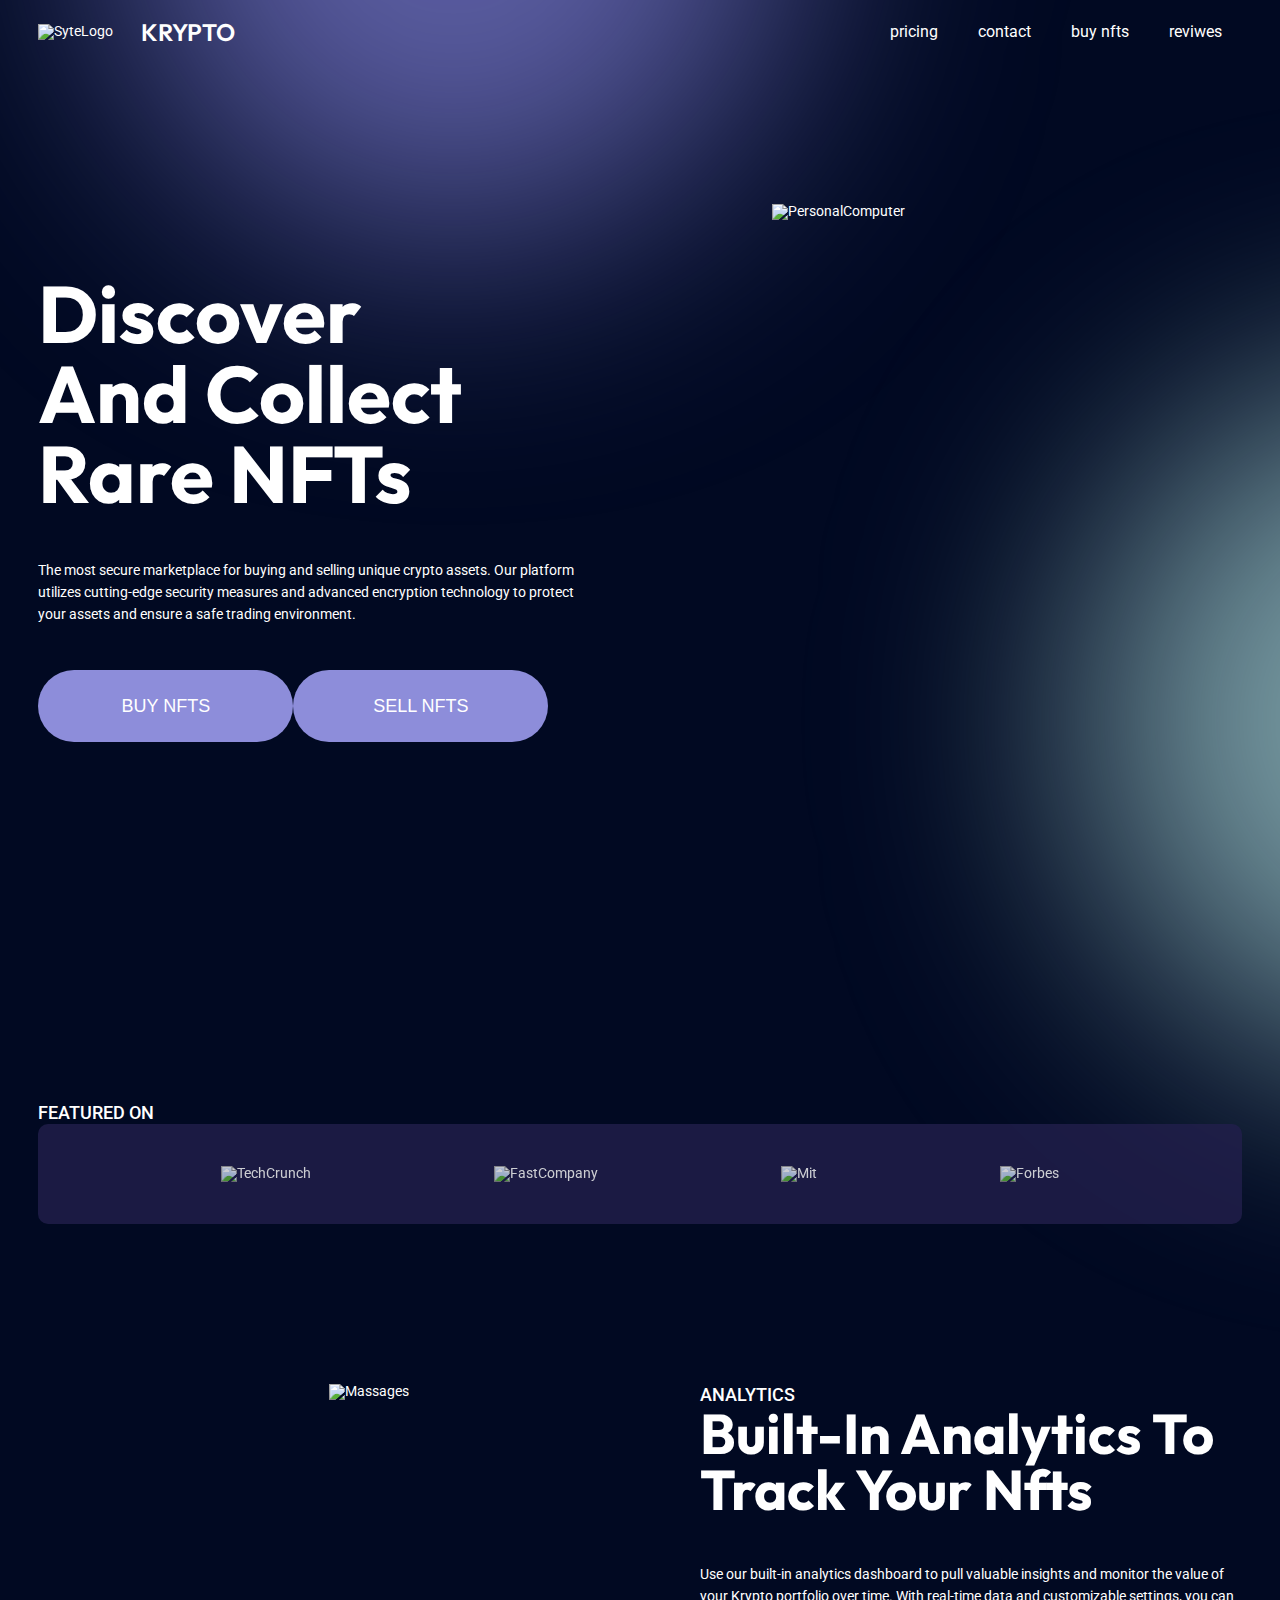
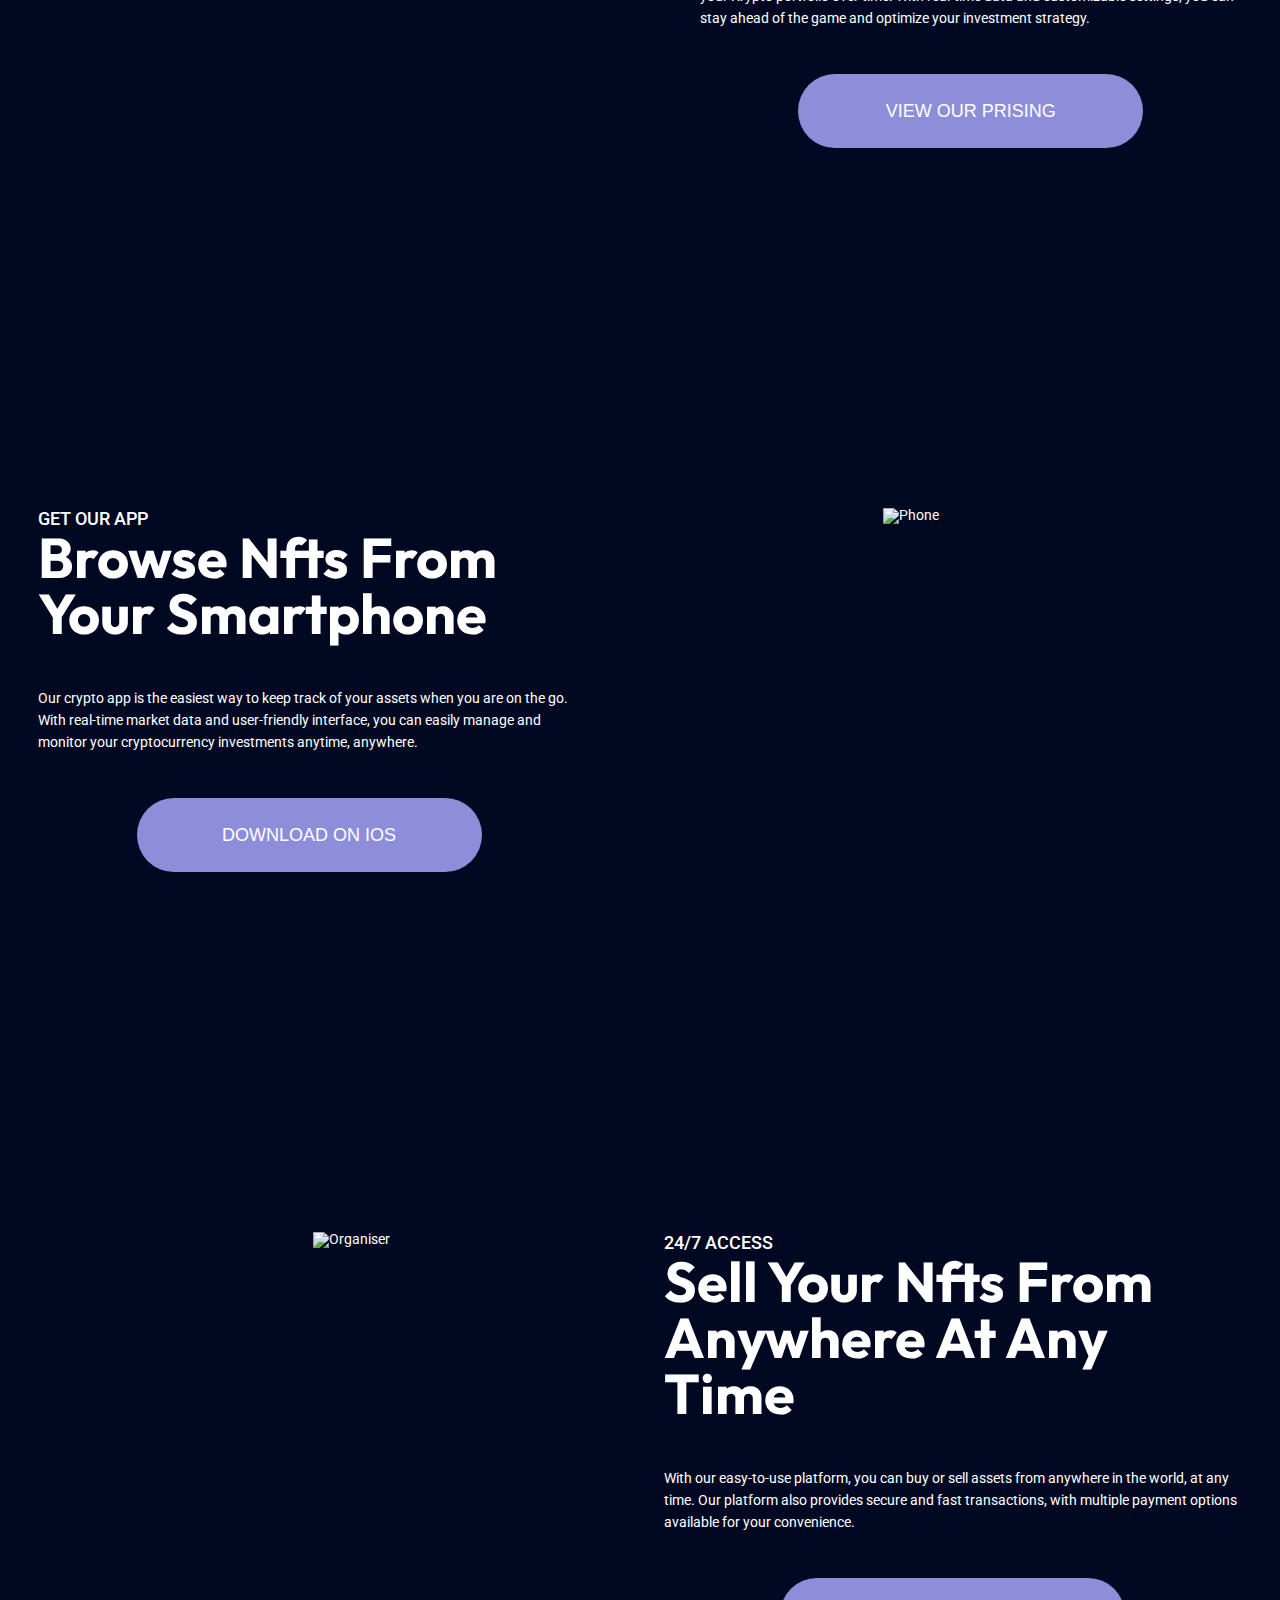
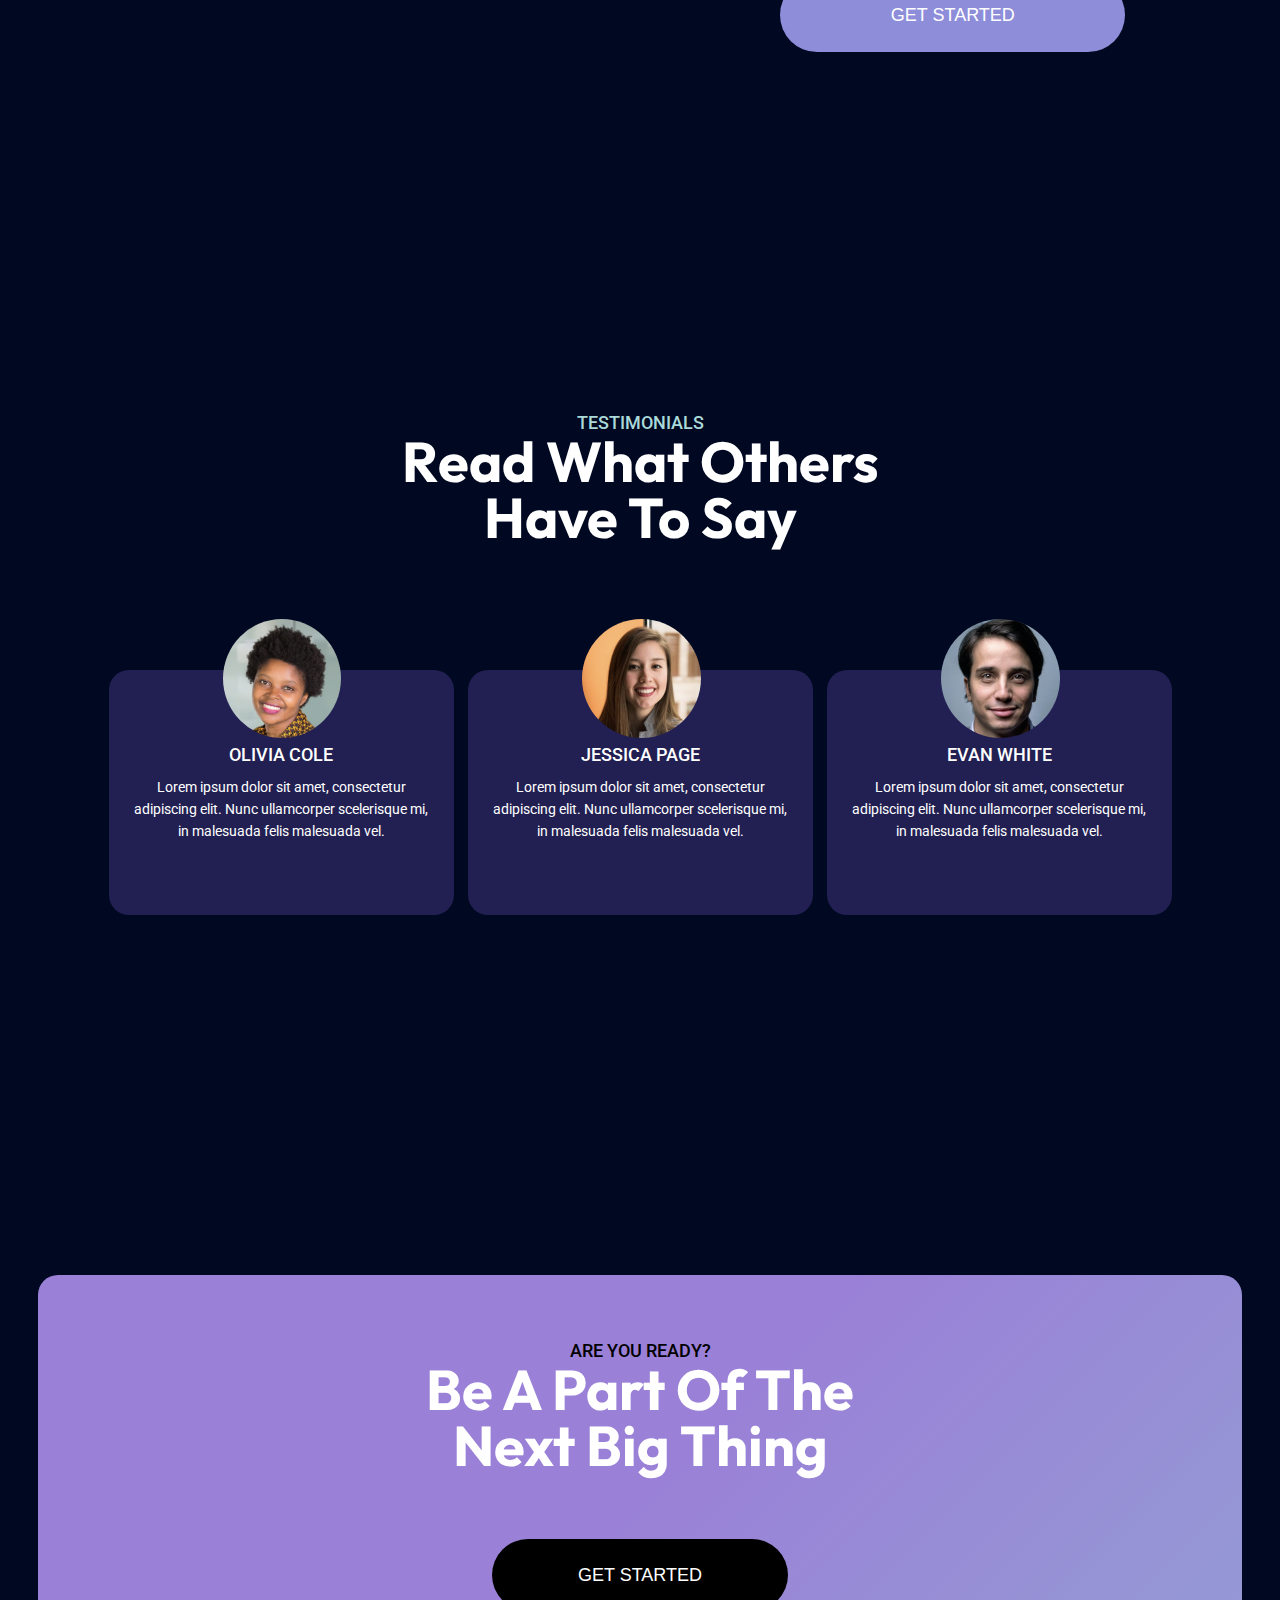
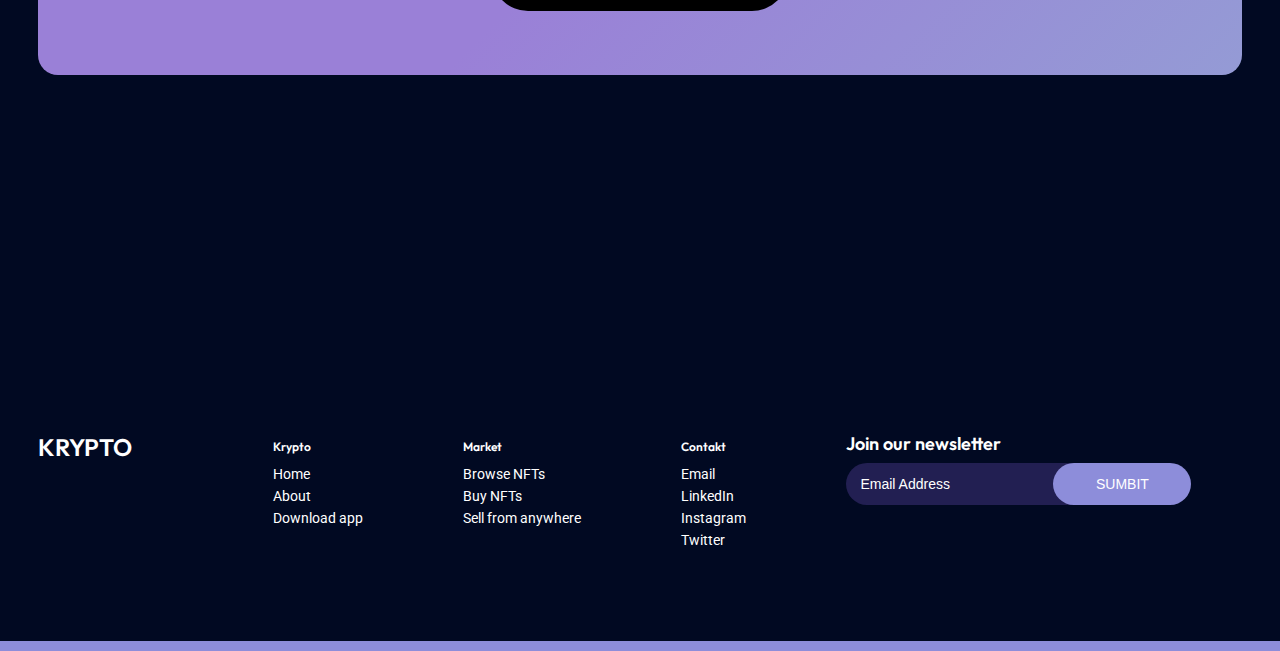
==== commit 1cdd1208: "Add fixed header navigation" ====
--- a/index.html
+++ b/index.html
@@ -10,21 +10,322 @@
     <link rel="preconnect" href="https://fonts.googleapis.com">
     <link rel="preconnect" href="https://fonts.gstatic.com" crossorigin>
     <link href="https://fonts.googleapis.com/css2?family=Outfit:wght@600;700&family=Roboto:wght@400;500;700&display=swap" rel="stylesheet">
+    <link rel="stylesheet" href="icomoon/style.css">
 
     <title>My syte design</title>
 
+    <style>
+        .page {
+            height: auto;
+            overflow: hidden;
+        }
+
+        .purple_circle {
+            left: 9%;
+            top: -8%;
+        }
+
+        .green_circle {
+            top: 7%;
+        }
+
+        @media (max-width: 1280px) {
+
+            /* Container */
+            .container {
+                width: 94%;
+            }
+            
+            /*Section*/
+            .section_page_block {
+                margin-top: 160px;
+                margin-bottom: 360px;
+            }
+
+            /* images */
+            .first_section_image {
+                width: 470px;
+                height: 470px;
+            }
+        }
+
+        @media (max-width: 990px) {
+
+            /* images */
+            .section_image {
+                width: 350px;
+                height: 350px;
+            }
+
+            .first_section_image {
+                display: none;
+            }
+
+            /* Section */
+            .section_page_block {
+                margin-bottom: 200px;
+            }
+
+            /* First section */
+            .discover_nfts_item_text {
+                width: 100%;
+            }
+
+            .discover_nfts_item_photo {
+                width: 0;
+            }
+
+            .discover_nfts_item_text {
+                align-items: center;
+            }
+
+            .discover_nfts_title {
+                width: 80%;
+            }
+
+            .discover_nfts_text {
+                width: 80%;
+            }
+
+            /* Second section */
+            .analytics_photo_item {
+                width: 45%;
+            }
+
+            .analytics_text_item {
+                width: 55%;
+            }
+
+            /* Third section */
+            .get_our_up_text_item {
+                width: 55%;
+            }
+
+            .get_our_up_photo_item {
+                width: 45%;
+            }
+
+            .Access_photo_item {
+                width: 42%;
+            }
+
+            .Access_text_item{
+                width: 58%;
+            }
+
+            /* Fifth section */
+            .big_thing_section {
+                margin-top: 400px;
+            }
+        }
+
+        @media (max-width: 780px) {
+
+            /* images */
+            .section_image {
+                width: 0;
+                height: 0;
+            }
+
+            .logos_image {
+                width: 130px;
+            }
+            
+            .logos_image_mit {
+                width: 50px;
+            }
+
+            .logos_image_forbes {
+                width: 90px;
+            }
+
+            /*First section*/
+            .discover_nfts_title {
+                width: 100%;
+            }
+
+            .discover_nfts_text {
+                width: 100%;
+            }
+
+            /* Second section */
+            .analytics_photo_item {
+                width: 0;
+            }
+
+            .analytics_text_item {
+                width: 100%;
+            }
+
+            /* Third section */
+            .get_our_up_text_item {
+                width: 100%;
+            }
+            
+            .get_our_up_photo_item {
+                width: 0%;
+            }
+
+            .Access_photo_item {
+                width: 0%;
+            }
+
+            .Access_text_item{
+                width: 100%;
+            }
+
+            /* Fourght section */
+            .testemonials_block {
+                gap: 20px;
+            }
+
+            .test_section {
+               height: 1033px;
+            }
+
+            /* Fifth section */
+            .big_thing_section {
+                margin-top: 0;
+            }
+        }
+
+        @media (max-width: 580px) {
+
+            /* Header */
+            .header_nav {
+                display: none;
+                width: 100%;
+                position: absolute;
+                backdrop-filter: blur(150px);
+                border-radius: 15px;
+                top: 150%;
+                right: 0;
+            }
+
+            .header_nav.active {
+                display: block;
+            }
+
+            .nav_link {
+                display: block;
+                margin: 0;
+                padding: 8px 20px;
+            }
+
+            .nav_link:after {
+                top: 90%;
+                width: 50px;
+                left: 4%;
+            }
+
+            /* NAV TOGGLE */
+            .nav-toggle {
+                display: block;
+            }
+
+            /* images */
+            .logos_image {
+                width: 110px;
+            }
+            
+            .logos_image_mit {
+                width: 40px;
+            }
+
+            .logos_image_forbes {
+                width: 70px;
+            }
+
+            .logos {
+                height: 80px;
+            }
+
+            /* Container */
+            .container {
+                width: 90%;
+            }
+
+            /* Buttons */
+            .section_button {
+                width: 260px;
+                height: 62px;
+            }
+
+            /* Section */
+            .section_page_block {
+                margin-top: 100px;
+                margin-bottom: 150px;
+            }
+
+            /* Header */
+            .nav_link {
+                margin: 0 5px;
+            }
+
+            /* First section */
+            .discover_nfts_button {
+                width: 210px;
+                height: 60px;
+            }
+
+            .discover_button_div {
+                flex-wrap: wrap;
+                justify-content: center;
+                gap: 10px;
+            }
+
+            /* Fourth section */
+            .testimonials_title {
+                height: 20px;
+            }
+
+            /* Fifth section */
+            .big_thing_square_title {
+                width: 320px;
+            }
+
+            .big_square_block {
+                height: 300px;
+            }
+
+        }
+
+        @media (max-width: 375px) {
+
+            /* images */
+            .logos_image {
+                width: 90px;
+            }
+            
+            .logos_image_mit {
+                width: 20px;
+            }
+
+            .logos_image_forbes {
+                width: 50px;
+            }
+
+            .logos {
+                height: 60px;
+            }
+            
+
+        }
+
+    </style>
+
 </head>
 
 <body>
-    <div class="page">
+    
+    <div class="page" >
 
         <span class="purple_circle"></span>
 
         <span class="green_circle"></span>
 
-        <!-- First page -->
-        <section class="section_page_block">
-            
+        <!-- First section -->
+        
             <header class="header" id="home">
 
                 <div class="container">
@@ -35,7 +336,7 @@
 
                             <img src="image/Logos/SyteLogo.png" alt="SyteLogo">
 
-                            <div class="syteLogo_title">
+                            <div class="syteLogo_title" data-scroll="#NFTs">
                                 Krypto
                             </div>
 
@@ -50,13 +351,17 @@
                             
                         </nav>
 
+                        <button class="nav-toggle" id="nav_toggle" type="button">
+                            <span class="nav-toggle-item">Menu</span>
+                        </button>
+
                     </div>
 
                 </div>
 
             </header>
 
-            <div class="page_block" id="NFTs">
+            <div class="section_page_block page_block" id="NFTs">
 
                 <div class="container">
 
@@ -73,17 +378,17 @@
                                 Our platform utilizes cutting-edge security measures and advanced encryption technology to protect your assets and ensure a safe trading environment.
                             </p>
 
-                            <div>
-                            
-                                <button class="block_button discover_nfts_button subtitle_block" type="submit">buy nfts</button>
-                                <button class="block_button discover_nfts_button subtitle_block" type="submit">sell nfts</button>
+                            <div class="discover_button_div">
+                            
+                                <button class="block_button discover_nfts_button subtitle_block" type="submit" onclick="document.location='https://opensea.io'">buy nfts</button>
+                                <button class="block_button discover_nfts_button subtitle_block" type="submit" onclick="document.location='https://opensea.io'">sell nfts</button>
                                 
                             </div>
 
                         </div>
 
                         <div class="discover_nfts_item_photo">
-                            <img src="image/Objects/PersonalComputer.png" alt="PersonalComputer">
+                            <img class="section_image first_section_image" src="image/Objects/PersonalComputer.png" alt="PersonalComputer">
                         </div>
 
                     </div>
@@ -92,9 +397,7 @@
 
             </div>
 
-        </section>
-
-        <!-- Second page -->
+        <!-- Second section -->
         <section class="section_page_block" id="pricing"> <!-- Analytics -->
 
             <div class="container">
@@ -105,10 +408,10 @@
 
                     <div class="logos">
 
-                        <img src="image/Logos/TechCrunch.png" alt="TechCrunch">
-                        <img src="image/Logos/FastCompany.png" alt="FastCompany">
-                        <img src="image/Logos/Mit.png" alt="Mit">
-                        <img src="image/Logos/Forbes.png" alt="Forbes">
+                        <img class="logos_image" src="image/Logos/TechCrunch.png" alt="TechCrunch">
+                        <img class="logos_image" src="image/Logos/FastCompany.png" alt="FastCompany">
+                        <img class="logos_image logos_image_mit" src="image/Logos/Mit.png" alt="Mit">
+                        <img class="logos_image logos_image_forbes" src="image/Logos/Forbes.png" alt="Forbes">
 
                     </div>
 
@@ -117,7 +420,7 @@
                 <div class="page_block_organizer">
                 
                     <div class="analytics_photo_item">                       
-                        <img src="image/Objects/Massages.png" alt="Massages">  
+                        <img class="section_image" src="image/Objects/Massages.png" alt="Massages" >  
                     </div>
 
                     <div class="analytics_text_item">
@@ -137,7 +440,7 @@
 
                         <div class="block_button_reg">
                         
-                            <button class="block_button analytics_button subtitle_block" type="submit" onclick="document.location='price.html'">View our Prising</button>
+                            <button class="block_button section_button subtitle_block" type="submit" onclick="document.location='price.html'">View our Prising</button>
                             
                         </div>
 
@@ -149,7 +452,7 @@
 
         </section>
 
-        <!-- Third page -->
+        <!-- Third section -->
         <section class="section_page_block" id="download"> <!-- Get our app section -->
 
             <div class="container">
@@ -173,14 +476,14 @@
 
                             <div class="block_button_reg">
                             
-                                <button url="https://apps.apple.com/us/app/apple-store/id375380948" class="block_button get_our_up_button subtitle_block" type="submit">download on ios</button>
+                                <button class="block_button section_button subtitle_block" type="submit" onclick="document.location='https://apps.apple.com/us/app/apple-store/id375380948'">download on ios</button>
                                 
                             </div>
 
                         </div>
 
                         <div class="get_our_up_photo_item">                       
-                            <img src="image/Objects/Phone.png" alt="Phone">  
+                            <img class="section_image" src="image/Objects/Phone.png" alt="Phone">  
                         </div>
 
                     </div>
@@ -196,7 +499,7 @@
                     <div class="page_block_organizer">
                     
                         <div class="Access_photo_item">                       
-                            <img src="image/Objects/Organiser.png" alt="Organiser">  
+                            <img class="section_image" src="image/Objects/Organiser.png" alt="Organiser">  
                         </div>
         
                         <div class="Access_text_item">
@@ -216,7 +519,7 @@
 
                             <div class="block_button_reg">
                             
-                                <button class="block_button Access_button subtitle_block" type="submit">Get started</button>
+                                <button class="block_button section_button subtitle_block" type="submit" onclick="document.location='Regform.html'">Get started</button>
                                 
                             </div>
 
@@ -228,8 +531,8 @@
 
         </section>
 
-        <!-- Fourght page -->
-        <section class="section_page_block" id="reviwes"> <!-- Testimonials -->
+        <!-- Fourght section -->
+        <section class="section_page_block test_section" id="reviwes"> <!-- Testimonials -->
 
             <div class="container">
 
@@ -306,8 +609,8 @@
 
         </section>
 
-        <!-- Fifth page -->
-        <section class="section_page_block"> <!-- Be a part of thenext big thing square-->
+        <!-- Fifth section -->
+        <section class="section_page_block big_thing_section"> <!-- Be a part of thenext big thing square-->
 
             <div class="container">
 
@@ -322,7 +625,7 @@
 
                         <div class="block_button_reg">
                             
-                            <button class="block_button get_started_square_button subtitle_block" type="submit">Get started</button>
+                            <button class="block_button get_started_square_button subtitle_block" type="submit" onclick="document.location='Regform.html'">Get started</button>
                             
                         </div>
         
@@ -360,10 +663,10 @@
 
                     <div class="footer_column" id="contact">
                         <h4 class="footer_column_title">Contakt</h4>
-                        <a class="footer_href text_block" href="https://accounts.google.com/AccountChooser/signinchooser?service=mail&continue=https%3A%2F%2Fmail.google.com%2Fmail%2F&flowName=GlifWebSignIn&flowEntry=AccountChooser">Email</a>
-                        <a class="footer_href text_block" href="https://www.linkedin.com">LinkedIn</a>
-                        <a class="footer_href text_block" href="https://www.instagram.com">Instagram</a>
-                        <a class="footer_href text_block" href="https://twitter.com/?lang=uk">Twitter</a>
+                        <a class="footer_href text_block" href="https://accounts.google.com/AccountChooser/signinchooser?service=mail&continue=https%3A%2F%2Fmail.google.com%2Fmail%2F&flowName=GlifWebSignIn&flowEntry=AccountChooser" target="_blank">Email</a>
+                        <a class="footer_href text_block" href="https://www.linkedin.com" target="_blank">LinkedIn</a>
+                        <a class="footer_href text_block" href="https://www.instagram.com" target="_blank">Instagram</a>
+                        <a class="footer_href text_block" href="https://twitter.com/settings/account/personalization" target="_blank">Twitter</a>
                     </div>
 
                     <div class="footer_column email_column">
--- a/CSS/style.css
+++ b/CSS/style.css
@@ -1,4 +1,5 @@
 body {
+    padding: 0;
     margin: 0;
     /*font-family: 'Outfit', sans-serif;*/
     font-family: 'Roboto', sans-serif;
@@ -26,22 +27,26 @@
 
 .purple_circle {
     position: absolute;
-    width: 679px;
-    height: 679px;
-    left: 220px;
-    top: -410px;
+    max-width: 677px;
+    width: 100%;
+    height: 677px;
+    left: 15%;
+    top: -26%;
     z-index: -1;
+    border-radius: 50%;
     background: rgba(128, 128, 215, 0.7);
     filter: blur(127px);
 }
 
 .green_circle {
     position: absolute;
-    width: 679px;
-    height: 679px;
-    left: 1600px;
-    top: 306px;
+    max-width: 677px;
+    width: 100%;
+    height: 677px;
+    left: 85%;
+    top: 45%;
     z-index: -1;
+    border-radius: 50%;
     background: rgba(170, 217, 217, 0.7);
     filter: blur(127px);
 }
@@ -84,7 +89,7 @@
 /* Buttons */
 .block_button {
     background: #8D8DDA;
-    border-radius: 100px;
+    border-radius: 40px;
     cursor: pointer;
     transition: background .2s linear;
     border: none;
@@ -96,10 +101,17 @@
     border: 2px solid #89D0D1;
 }
 
+.section_button {
+    width: 345px;
+    height: 74px;
+}
+
 /* Page_block */
 .page {
+    width: 100%;
+    height: 1400px;
     position: relative;
-    overflow-x: hidden;
+    overflow: hidden;
 }
 
 .page_block_organizer {
@@ -121,18 +133,25 @@
 /* Header */
 .header {
     width: 100%;
-    padding-top: 50px;
+    padding-top: 20px;
     top: 0;
     left: 0;
     right: 0;
     z-index: 1000;
-    margin-bottom: 160px;
+}
+
+.header.fixed {
+    padding: 20px 0;
+    backdrop-filter: blur(150px);
+    position: fixed;
+    margin-bottom: 0;
 }
 
 .header_iner {
     display: flex;
     justify-content: space-between;
     align-items: center;
+    position: relative;
 }
 
 .header_logo {
@@ -196,8 +215,75 @@
     color: #ffffff;
 }
 
+/* Header NavToggle */
+.nav-toggle {
+    width: 30px;
+    display: none;
+    font-size: 0;
+    color: transparent;
+    border: 0;
+    background: none;
+    cursor: pointer;
+    position: absolute;
+    top: 10px;
+    right: 24px;
+    z-index: 1;
+}
+
+.nav-toggle:focus {
+    outline: 0;
+}
+
+.nav-toggle-item {
+    display: block;
+    width: 100%;
+    height: 3px;
+
+    background-color: #fff;
+    position: absolute;
+    top: 0;
+    right: 0;
+    left: 0;
+    bottom: 0;
+    margin: auto;
+    transition: background .1s linear;
+}
+
+.nav-toggle-item::before,
+.nav-toggle-item::after {
+    content: "";
+    width: 100%;
+    height: 3px;
+    background-color: #fff;
+    position: absolute;
+    left: 0;
+    z-index: 1;
+    transition: transform .2s linear;
+}
+
+.nav-toggle-item::before {
+    top: -8px;
+}
+
+.nav-toggle-item::after {
+    bottom: -8px;
+}
+
+.nav-toggle.active .nav-toggle-item {
+    background: none;
+}
+
+.nav-toggle.active .nav-toggle-item::before {
+    transform-origin: left top;
+    transform: rotate(45deg) translate(-2px);
+}
+
+.nav-toggle.active .nav-toggle-item::after {
+    transform-origin: left top;
+    transform: rotate(-45deg) translate(-5px);
+}
+
 /* discover_nfts block */
-
 .discover_nfts_item_text {
     display: flex;
     width: 55%;
@@ -220,6 +306,11 @@
 
 .discover_nfts_text {
     width: 550px;
+}
+
+.discover_button_div {
+    display: flex;
+    flex-wrap: nowrap;
 }
 
 .discover_nfts_button {
@@ -267,11 +358,6 @@
     justify-content: space-around;
 }
 
-.analytics_button {
-    width: 345px;
-    height: 74px;
-}
-
 
 
 /*              Third section                   */
@@ -293,11 +379,6 @@
     justify-content: space-around;
 }
 
-.get_our_up_button {
-    width: 345px;
-    height: 74px;
-}
-
 /* 24/7 Access */
 .Access_text_item {
     display: flex;
@@ -313,19 +394,14 @@
     justify-content: space-around;
 }
 
-.Access_button {
-    width: 345px;
-    height: 74px;
-}
-
-
 
 /*              Fourght section                   */
 
 
 
 .testimonials_block {
-    display: block;
+    display: flex;
+    justify-content: center;
 }
 
 .testimonials_title_block {
@@ -346,6 +422,7 @@
 .testemonials_block {
     display: flex;
     justify-content: space-evenly;
+    flex-wrap: wrap;
 }
 
 .Testemonial {
@@ -442,7 +519,7 @@
     width: 296px;
     height: 72px;
     background-color: #000;
-    transition: color .2s linear;
+    transition: background-color .2s linear;
 }
 
 .get_started_square_button:hover {
@@ -601,7 +678,27 @@
 
 
 
+
+
+
+
+
+
+
+
+
 /*              Second page               */
+
+
+
+
+
+
+
+
+
+
+
 
 .main-title-bold {
     padding-top: 12px;
@@ -629,7 +726,7 @@
     color: #000;
 }
 
-.pro_text_styles{
+.pro_text_styles {
     color: #fff;
 }
 
@@ -643,6 +740,8 @@
     display: flex;
     justify-content: center;
     align-items: flex-end;
+    max-width: 1265px;
+    width: 100%;
     gap: 20px;
 }
 
@@ -718,4 +817,710 @@
     background: none;
     outline-color: none;
     border: 2px solid #89D0D1;
+}
+
+
+
+
+/*                  Payment_form                    */
+
+
+
+
+.backgroundImg {
+    position: relative;
+    width: 100%;
+    height: 100%;
+    background: url(../image/Screenshot_2.jpg) no-repeat;
+    background-size: cover;
+    background-position: center;
+    filter: blur(85px);
+}
+
+.payment_form {
+    position: absolute;
+    top: 0;
+    left: 0;
+    right: 0;
+    z-index: 1;
+    max-width: 234px;
+    width: 100%;
+    background-color: #fff;
+    border-radius: 30px;
+    display: flex;
+    flex-direction: column;
+    gap: 40px;
+    padding: 50px;
+    margin: 250px auto;
+    animation: animationes .6s ease-in;
+}
+
+.checkout_method {
+    max-width: 234px;
+    display: grid;
+    grid-template-columns: repeat(2, 1fr);
+    gap: 15px;
+}
+
+.payment_button {
+    height: 35px;
+    background: #8D8DDA;
+    color: #fff;
+    padding: 5px;
+    border-radius: 8px;
+    cursor: pointer;
+    border: none;
+    transition: background 0.5s;
+}
+
+.payment_button:is(:hover, :focus) {
+    background: none;
+    border: 2px solid #242424;
+    color:#242424;
+    padding: 3px;
+}
+
+.payment_button i {
+    font-size: 24px;
+}
+
+.button--inactive {
+    background-color: #f2f2f2;
+    color: #242424;
+}
+
+.checkout_information,
+.input_group {
+    display: flex;
+    flex-direction: column;
+    gap: 15px;
+}
+
+.input_group {
+    gap: 5px;
+}
+
+.input_group label{
+    font-size: 14px;
+    color: #242424;
+    font-weight: bold;
+}
+
+.input_group input{
+    display: flex;
+    max-width: 200px;
+    width:100%;
+    padding: 0 15px;
+    border-radius: 30px;
+    border: 2px solid #242424;
+    background-color: #efefff;
+    outline: none;
+    line-height: 30px;
+}
+
+.input_group input:focus {
+    background-color: transparent;
+}
+
+.date_group {
+    max-width: 100px;
+}
+
+.CVV_group {
+    max-width: 60px;
+}
+
+.horizontal_grid {
+    display: grid;
+    grid-template-columns: 1.3fr 1fr;
+    gap: 15px;
+}
+
+.button--checkout {
+    max-height: 46px;
+    height: 100%;
+    border-radius: 40px;
+    max-width: 234px;
+    font-size: 14px;
+    font-weight: bold;
+    text-transform: uppercase;
+    padding: 15px 0;
+}
+
+.button--checkout:hover {
+    padding: 13px 0;
+}
+
+.payment_left_decoration,
+.payment_right_decoration {
+    content: "";
+    position: absolute;
+    width: 50px;
+    height: 20px;
+    background: #8D8DDA;
+    border-radius: 20px;
+}
+
+.payment_left_decoration {
+    bottom: 60px;
+    left: -30px;
+}
+
+.payment_right_decoration {
+    top: 60px;
+    right: -30px;
+}
+
+.payment_left_decoration:before,
+.payment_left_decoration:after,
+.payment_right_decoration:before,
+.payment_right_decoration:after {
+    content: "";
+    position: absolute;
+    width: 40px;
+    height: 20px;
+    border-radius: 30px;
+    background: #fff;
+}
+
+.payment_left_decoration:before {
+    top: -20px;
+}
+
+.payment_left_decoration:after {
+    top: 20px;
+    left: 10px;
+}
+
+.payment_right_decoration:before {
+    top: -20px;
+    right: 0;
+}
+
+.payment_right_decoration:after {
+    top: 20px;
+    right: 10px;
+}
+
+.circle {
+    position: absolute;
+    bottom: 80px;
+    left: -55px;
+    width: 20px;
+    height: 20px;
+    border-radius: 50%;
+    background: #fff;
+}
+
+
+
+
+
+
+
+
+
+
+/*              RegForm page               */
+
+
+
+
+
+
+
+
+
+
+
+
+.reg_form {
+    animation: animationes .8s ease-in;
+}
+
+@keyframes animationes {
+    0% {
+        opacity: 0;
+        transform: translateY(-50px);
+    }
+
+    100% {
+        opacity: 1;
+        transform: translateY(0);
+    }
+}
+
+.reg_form {
+    position: relative;
+    max-width: 360px;
+    width: 100%;
+    margin: 200px auto;
+    background: #fff;
+    border-radius: 30px;
+}
+
+.form_left_decoration,
+.form_right_decoration {
+    content: "";
+    position: absolute;
+    width: 50px;
+    height: 20px;
+    background: #8D8DDA;
+    border-radius: 20px;
+}
+
+.form_left_decoration {
+    bottom: 60px;
+    left: -30px;
+}
+
+.form_right_decoration {
+    top: 60px;
+    right: -30px;
+}
+
+.form_left_decoration:before,
+.form_left_decoration:after,
+.form_right_decoration:before,
+.form_right_decoration:after {
+    content: "";
+    position: absolute;
+    width: 50px;
+    height: 20px;
+    border-radius: 30px;
+    background: #fff;
+}
+
+.form_left_decoration:before {
+    top: -20px;
+}
+
+.form_left_decoration:after {
+    top: 20px;
+    left: 10px;
+}
+
+.form_right_decoration:before {
+    top: -20px;
+    right: 0;
+}
+
+.form_right_decoration:after {
+    top: 20px;
+    right: 10px;
+}
+
+.circle {
+    position: absolute;
+    bottom: 80px;
+    left: -55px;
+    width: 20px;
+    height: 20px;
+    border-radius: 50%;
+    background: #fff;
+}
+
+.form_inner {
+    padding: 50px;
+}
+
+.text_color {
+    margin-top: 0;
+    font-family: 'Roboto', sans-serif;
+    font-weight: 500;
+    color: #242424;
+}
+
+.input_block {
+    margin-bottom: 10px;
+}
+
+.form_inner label {
+    padding-left: 20px;
+}
+
+.form_inner input {
+    display: block;
+    max-width: 260px;
+    width: 100%;
+    padding: 0 15px;
+    box-sizing: border-box;
+    border: 2px solid #242424;
+    background: #efefff;
+    line-height: 30px;
+    border-radius: 20px;
+    margin: 5px
+}
+
+.reg_form_button_block {
+    display: flex;
+    justify-content: center
+}
+
+.form_inner div button {
+    width: 150px;
+    height: 40px;
+    border-radius: 40px;
+    margin-top: 30px;
+    background: #8D8DDA;
+    color: #fff;
+    font-size: 14px;
+    cursor: pointer;
+    border: none;
+    outline-color: none;
+    transition: background .2s linear;
+}
+
+.form_inner button:hover {
+    background: none;
+    border: 2px solid #242424;
+    color: #242424;
+}
+
+.form_inner h3 {
+    font-size: 24px;
+    margin-bottom: 10px;
+}
+
+
+
+
+/*                      MEDIA SCREEN                         */
+
+
+
+
+@media (max-width: 1280px) {
+
+    /* Circles */
+    .purple_circle {
+        left: 10%;
+        top: -30%;
+    }
+
+    .green_circle {
+        left: 85%;
+        top: 35%;
+    }
+
+    /* Container */
+    .container {
+        width: 97%;
+    }
+
+    /* RegForm page */
+    .header {
+        width: 100%;
+    }
+
+}
+
+@media (max-width: 990px) {
+
+    /* Circles */
+    .purple_circle {
+        top: -10%;
+        left: 0%;
+        width: 500px;
+        height: 500px;
+    }
+
+    .green_circle {
+        left: 75%; 
+        width: 500px;
+        height: 500px; 
+    }
+
+    /* Container */
+    .container {
+        width: 93%;
+    }
+
+    /* Section */
+    .section_page_block {
+        margin-bottom: 200px;
+    }
+
+    /* Font-styles */
+    .pricing_title {
+        font-size: 40px;
+        text-align: center;
+    }   
+
+    /* Footer */
+    .footer {
+        margin-top: 200px;
+    }
+
+    .footer_syteLogo {
+        float: none;
+        padding-right: 0;
+        margin-bottom: 20px;
+        display: flex;
+        justify-content: center;
+    }
+
+    .footer_columns {
+        display: flex;
+        justify-content: space-evenly;
+        flex-wrap: wrap;
+        align-items: flex-start;
+    }
+
+    .footer_line {
+        margin-top: 60px;
+    }
+
+    /* Our pricing */
+    .pricing_colmns {
+        flex-wrap: wrap;
+        flex-direction: column;
+        align-content: center;
+        gap: 40px;
+    }
+
+
+}
+
+@media (max-width: 780px) {
+
+    /* Circles */
+    .purple_circle {
+        left: 0%;
+        width: 75%;
+    }
+
+    .green_circle {
+        left: 65%;    
+    }
+
+    /* Font-styles */
+    .syteLogo_title {
+        font-size: 20px;
+        /* cursor: pointer; */
+    }
+
+    /* Header */
+    .header_nav {
+        font-size: 12px;
+    }
+
+    /* Footer */
+    .footer_column {
+        padding-bottom: 10px;
+        padding-right: 15px;
+    }
+
+}
+
+@media (max-width: 580px) {
+
+     /* Circles */
+     .purple_circle {
+        left: 0%;
+        width: 75%;
+    }
+
+    .green_circle {
+        left: 65%;
+    }
+
+    /* Section */
+    .section_page_block {
+        margin-bottom: 126px;
+    }
+
+    /* Font-styles */
+    .main-title {
+        font-size: 36px;
+    }
+
+    .subtitle_block {
+        font-size: 14px;
+    }
+
+    .text_block {
+        font-size: 12px;
+    }
+
+    /* Сontainer */
+    .container {
+        width: 92%;
+    }
+
+    /* header */
+    .header {
+        padding-top: 20px;
+    }
+
+    /* Second page */
+    .main-title-bold {
+        padding-top: 12px;
+        margin-bottom: 5px;
+        font-size: 46px;
+    }
+
+    .subtitle_bold {
+        font-size: 14px;
+    }
+
+    .text_standart {
+        font-size: 14px;
+    }
+
+    .pricing_colmn {
+        width: 270px;
+        height: 460px;
+    }
+
+    .pro_colmn {
+        height: 530px;
+    }
+
+    .most_popular_item {
+        height: 62px;
+    }
+
+    .pricing_title_text {
+        margin: 20px 0 0;
+    }
+
+    .list_block {
+        height: 220px;
+    }
+
+    .buy_button, .buy_button_pro {
+        width: 125px;
+        height: 50px;
+    }
+
+    /* Payment_form */
+    .payment_form {
+        gap: 35px;
+        padding: 40px;
+        margin: 250px auto;
+    }
+
+    /* RegForm page */
+    .reg_form {
+        max-width: 315px;
+        margin: 130px auto;
+    }
+
+    .circle {
+        display: none;
+    }
+
+}
+
+@media (max-width: 375px) {
+
+    /* header */
+    .header {
+        padding-top: 35px;
+        margin-bottom: 80px;
+    }
+
+    /* Payment_form */
+    .payment_form {
+        gap: 30px;
+        padding: 30px;
+        margin: 200px auto;
+    }
+
+    /* RegForm page */
+    .reg_form {
+        max-width: 280px;
+        margin: 100px auto;
+    }
+
+    /* Footer */
+    .footer {
+        margin-top: 130px;
+    }
+
+    .footer_line {
+        margin-top: 30px;
+    }
+
+}
+
+@media (max-width: 320px) {
+
+    /* Сontainer */
+    .container {
+        width: 87%;
+    }
+
+    /* header */
+    .header {
+        margin-bottom: 60px;
+    }
+
+    .backTo_pricing {
+        display: none;
+    }
+
+    /* Payment_form */
+    .payment_form {
+        gap: 5px;
+        padding: 15px;
+        margin: 180px auto;
+    }
+
+    .payment_left_decoration,
+    .payment_right_decoration {
+        display: none;
+    }
+
+    /* RegForm page */
+    .reg_form {
+        max-width: 230px;
+        margin: 75px auto;
+    }
+
+    .form_inner {
+        padding: 25px;
+    }
+
+    .form_right_decoration {
+        display: none;
+    }
+
+    .form_left_decoration {
+        display: none;
+    }
+
+    /* Footer */
+    .footer_columns {
+        justify-content: space-between;
+    }
+
+    .subscribe-input {
+        padding-right: 60px;
+    }
+
+    .subscribe-btn {
+        padding: 14px 8px;
+    }
+
+}
+
+@media (max-height: 600px) {
+
+    /* header */
+    .header {
+        margin-bottom: 60px;
+    }
+
+    /* Payment_form */
+    .payment_form {
+        margin: 130px auto;
+    }
+
+
+    /* RegForm page */
+    .reg_form {
+        margin: 60px auto;
+    }
 }